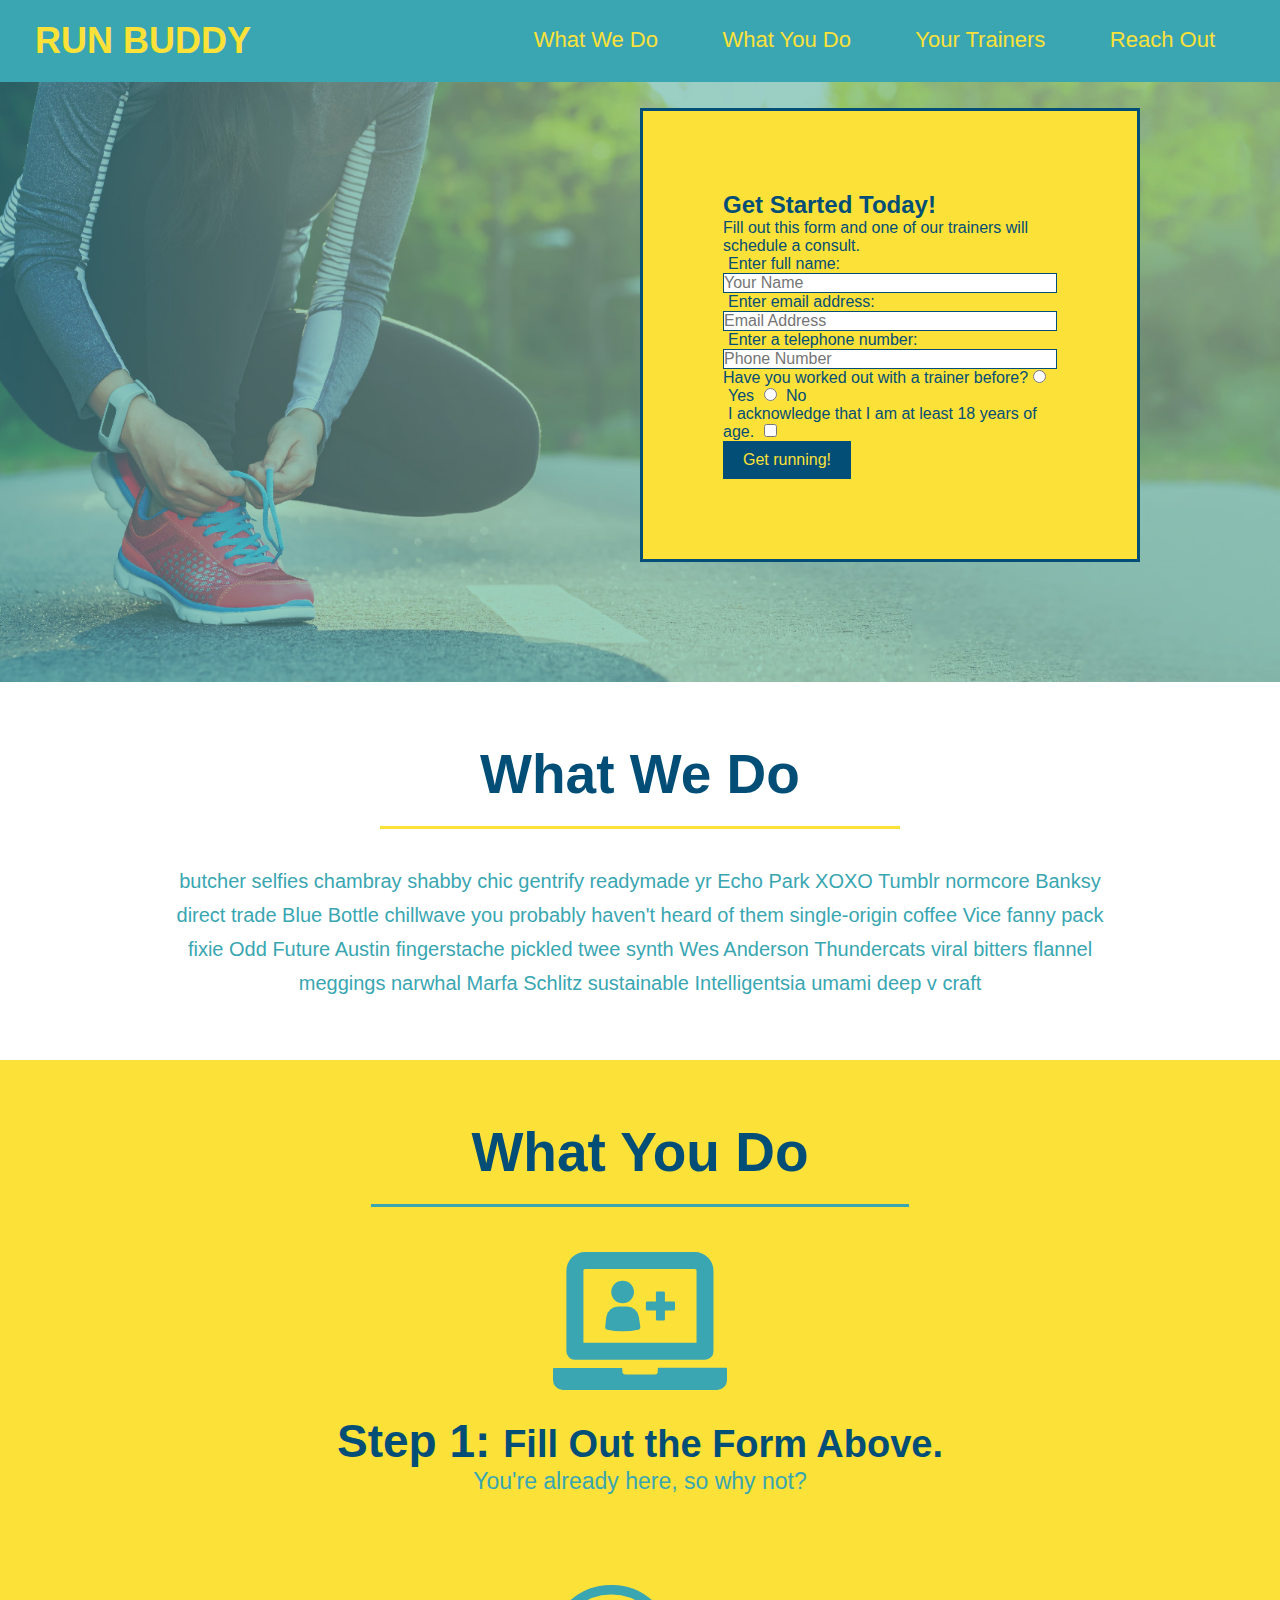
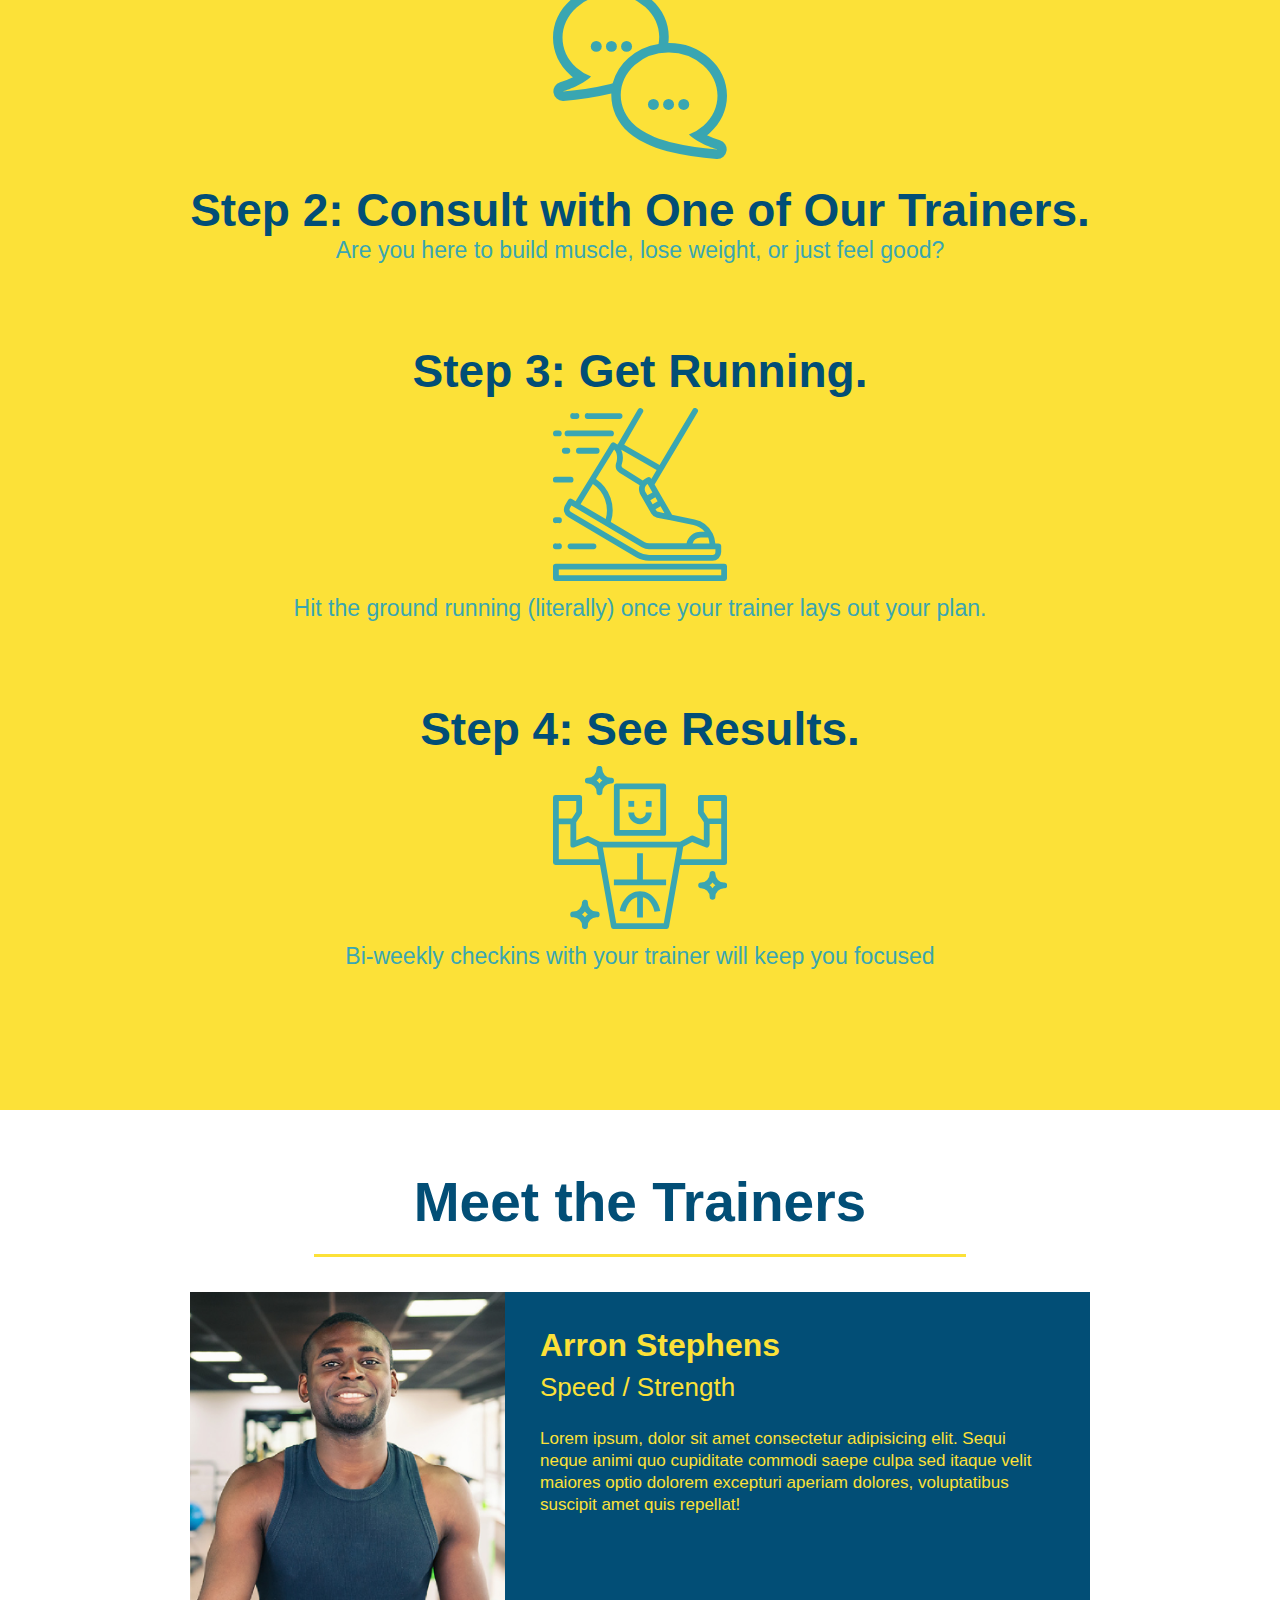
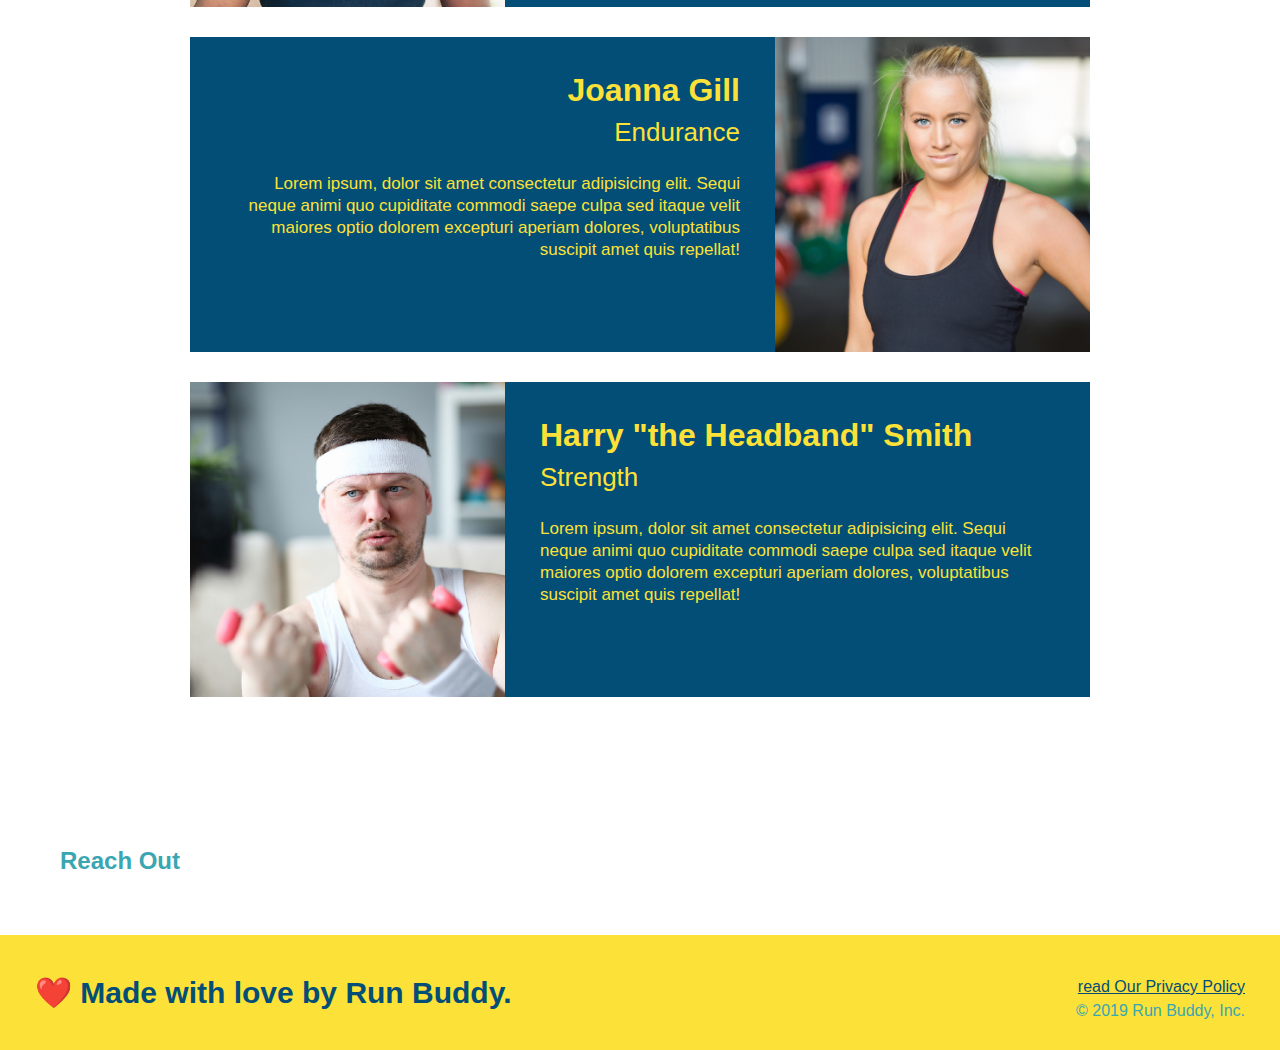
==== index.html @ 27884c8d "meet the trainers section" ====
<!DOCTYPE html>
<html lang="en">
    <head>
      <meta charset="UTF-8" />
      <link rel="stylesheet" href="./assets/css/style.css" />    
      <title>Run Buddy</title>
    </head>
    <body>
        <div>
            <!--navigation-->
            <header>
      <h1>RUN BUDDY</h1>
      <nav><!-- Unordered list element -->
        <ul>
          <!-- List item element-->
          <li>
            <!-- Anchor element -->
            <a href="#what-we-do">What We Do</a>
          </li>
          <li>
            <a href="#what-you-do">What You Do</a>
          </li>
          <li>
            <a href="#your-trainers">Your Trainers</a>
          </li>
          <li>
            <a href="#reach-out">Reach Out</a>
          </li>
        </ul>
    </nav>
      </header>

      <!--hero/jumbotron-->
      <section class="hero">
        <div class="hero-form">
        <section>
            <div>
              <h3>Get Started Today!</h3>
              <p>Fill out this form and one of our trainers will schedule a consult.</p>
              <form>
                <label for="name">Enter full name:</label>
                <input type="text" placeholder="Your Name" name="name" id="name" class="form-input">

                <label for="email">Enter email address:</label>
                <input type="text" placeholder="Email Address" name="email" id="email" class="form-input">

                <label for="phone">Enter a telephone number:</label>
                <input type="text" placeholder="Phone Number" name="phone" id="phone" class="form-input">
                <p>
                  Have you worked out with a trainer before?
                  <input type="radio" name="trainer-confirm" id="trainer-yes" />
                  <label for="trainer-yes">Yes</label>
                  <input type="radio" name="trainer-confirm" id="trainer-no" />
                  <label for="trainer-no">No</label>
                </p>
                <p>
                  <label for="checkbox" >
                    I acknowledge that I am at least 18 years of age.
                  </label>
                  <input type="checkbox" name="age-confirm" id="checkbox" />
                </p>
                <button type="submit">
                  Get running!
                </button>
              </form>
            </div>
          </section>
          <!-- end hero -->
      </section>

      <!--"what we do" section-->
      <section id="what-we-do" class="intro">
        <h2 class="section-title primary-border">What We Do</h2>
      <p>
        butcher selfies chambray shabby chic gentrify readymade yr Echo Park XOXO Tumblr normcore Banksy direct trade Blue Bottle chillwave you probably haven't heard of them single-origin coffee Vice fanny pack fixie Odd Future Austin fingerstache pickled twee synth Wes Anderson Thundercats viral bitters flannel meggings narwhal Marfa Schlitz sustainable Intelligentsia umami deep v craft
      </p>
      </section>

<!--"what you do" section-->
      <section id="what-you-do" class="steps">
        <h2 class="section-title secondary-border">What You Do</h2>

      <div>
        <img src="assets/css/images/step-1.svg" alt="" />
        <h3>Step 1: <span>Fill Out the Form Above.</span></h3>
        <p>You're already here, so why not?</p>
      </div>
    
      <div>
        <img src="assets/css/images/step-2.svg" alt="" />
        <h3>Step 2: Consult with One of Our Trainers.</h3>
        <p>Are you here to build muscle, lose weight, or just feel good?</p>
      </div>
    
      <div>
        <h3>Step 3: Get Running.</h3>
        <img src="assets/css/images/step-3.svg" alt="" />
        <p>Hit the ground running (literally) once your trainer lays out your plan.</p>
      </div>
    
      <div>
        <h3>Step 4: See Results.</h3>
        <img src="assets/css/images/step-4.svg" alt="" />
        <p>Bi-weekly checkins with your trainer will keep you focused</p>
      </div>
      </section>
      
<!--"meet the trainers"-->
      <section id="your-trainers" class="trainers">
        <h2 class="section-title primary-border">
          Meet the Trainers
        </h2>
        <!--first trainer bio-->
        <article class="trainer">
          <img src="assets/css/images/trainer-1.jpg" alt="Arron Stephens in his workout clothes, ready to pump iron" />
          <div class="trainer-bio text-left">
            <h3>Arron Stephens</h3>
            <h4>Speed / Strength</h4>
            <p>
              Lorem ipsum, dolor sit amet consectetur adipisicing elit. Sequi neque animi quo cupiditate commodi saepe culpa sed
              itaque velit maiores optio dolorem excepturi aperiam dolores, voluptatibus suscipit amet quis repellat!
            </p>
          </div>
        </article>
        
        <!--second trainer bio-->
        <article class="trainer">
          <div class="trainer-bio text-right">
            <h3>Joanna Gill</h3>
            <h4>Endurance</h4>
            <p>
              Lorem ipsum, dolor sit amet consectetur adipisicing elit. Sequi neque animi quo cupiditate commodi saepe culpa sed
              itaque velit maiores optio dolorem excepturi aperiam dolores, voluptatibus suscipit amet quis repellat!
            </p>
          </div>
          <img src="assets/css/images/trainer-2.jpg" alt="Joanna Gill cooling off after a workout" />
        </article>
        
        <!-- third trainer bio -->
        <article class="trainer">
          <img src="assets/css/images/trainer-3.jpg" alt="Harry Smith wearing a headband and lifting comically small pink weights" />
          <div class="trainer-bio text-left">
            <h3>Harry "the Headband" Smith</h3>
            <h4>Strength</h4>
            <p>
              Lorem ipsum, dolor sit amet consectetur adipisicing elit. Sequi neque animi quo cupiditate commodi saepe culpa sed
              itaque velit maiores optio dolorem excepturi aperiam dolores, voluptatibus suscipit amet quis repellat!
            </p>
          </div>
        </article>
      </section>

      <!--"reach out" section-->
      <section>
      <h2>Reach Out</h2>
      </section>

      <!--footer-->
      <footer>
<h2>❤️ Made with love by Run Buddy.</h2>
<div>
<a href="#">read Our Privacy Policy</a><br />
&copy; 2019 Run Buddy, Inc.
</div>
      </footer>
        </div>
    </body>
</html>
---- assets/css/style.css ----
* {
  margin: 0;
  padding: 0;
  box-sizing: border-box;
}

body {
  color: #39a6b2;
  font-family: Helvetica, Arial, sans-serif;
}

header {
  padding: 20px 35px;
  background-color: #39a6b2;
}

header h1 {
  font-weight: bold;
  font-size: 36px;
  color: #fce138;
  margin: 0;
  display: inline;
}

header a {
  color: #fce138;
  text-decoration: none;
}

header nav {
  float: right;
  margin: 7px 0;
}

header nav ul li {
  display: inline;
}

header nav ul li a {
  margin: 0 30px;
  font-weight: lighter;
  font-size: 22px;
}

footer {
  background: #fce138;
  width: 100%;
  padding: 40px 35px;
}

footer h2 {
  display: inline;
  color: #024e76;
  font-size: 30px;
  margin: 0;
}

footer div {
  float: right;
  line-height: 1.5;
  text-align: right;
}

footer a {
  color: #024e76;
}

section {
  padding: 60px;
}


/* Hero Style Start */
.hero {
  background-image: url("images/hero-bg.jpg");
  height: 600px;
  background-size: cover;
  background-position: center;
  position: relative;
}
/* Hero Style End */

.hero-form {
  background-color: #fce138;
  padding: 20px;
  width: 500px;
  color: #024e76;
  border-style: solid;
  border-width: 3px;
  border-color: #024e76;
  border: solid 3px #024e76;
}

.hero-form {
  border: 3px solid #024e76;
  background-color: #fce138;
  padding: 20px;
  width: 500px;
  color: #024e76;
  position: absolute;
  bottom: 120px;
  right: 140px;
}

.hero-form p {
  margin: 5px 0 15px 0;
}

.hero-form h3 {
  font-size: 24px;
  margin: 0;
}

.hero-form p {
  margin: 0px 0 0px 0;
}

.form-input {
  border: 1px solid #024e76;
  display: block;
  padding: 0px 0px;
  font-size: 16px;
  color: #024e76;
  width: 100%;
  margin-bottom: 0px;
}

.hero-form label {
  margin: 0 5px;
}

.hero-form button {
  color: #fce138;
  background-color: #024e76;
  border: none;
  padding: 10px 20px;
  font-size: 16px;
}
/* HERO STYLES END */

.intro {
  text-align: center;
}

.intro h2 {
  font-size: 55px;
  color: #024e76;
  margin-bottom: 35px;
  padding: 0 100px 20px 100px;
  border-bottom: 3px solid;
  border-color: #fce138;
  display: inline-block;
}

.intro p {
  line-height: 1.7;
  color: #39a6b2;
  width: 80%;
  font-size: 20px;
  margin: 0 auto;
}

.steps { 
  text-align: center;
  background: #fce138;
}

.steps h2 {
  font-size: 55px;
  color: #024e76;
  margin-bottom: 35px;
  padding: 0 100px 20px 100px;
  border-bottom: 3px solid;
  border-color: #39a6b2;
}

.section-title {
  font-size: 55px;
  color: #024e76;
  margin-bottom: 35px;
  padding: 0 100px 20px 100px;
  display: inline-block;
  border-bottom: 3px solid;
}

.primary-border {
  border-color: #fce138;
}

.secondary-border {
  border-color: #39a6b2;
}

.steps div {
  margin-bottom: 80px;
}

.steps img {
  width: 15%;
  margin: 10px 0;
} 

.steps h3 {
  color: #024e76;
  font-size: 46px;
  margin-top: 10px;
}

.steps p {
  color: #39a6b2;
  font-size: 23px;
}

.steps span {
  font-size: 38px;
}

.trainers {
  text-align: center;
}

.trainer {
  width: 900px;
  margin: 0 auto 30px auto;
  background: #024e76;
  color: #fce138;
  overflow: auto;
}

.trainer img {
  width: 35%;
  float: left;
}

.trainer-bio {
  padding: 35px;
  float: left;
  width: 65%;
}

.text-left {
  text-align: left;
}

.text-right {
  text-align: right;
}

.trainer-bio h3 {
  font-size: 32px;
  margin-bottom: 8px;
}

.trainer-bio h4 {
  font-weight: lighter;
  font-size: 26px;
  margin-bottom: 25px;
}

.trainer-bio p {
  font-size: 17px;
  line-height: 1.3;
}
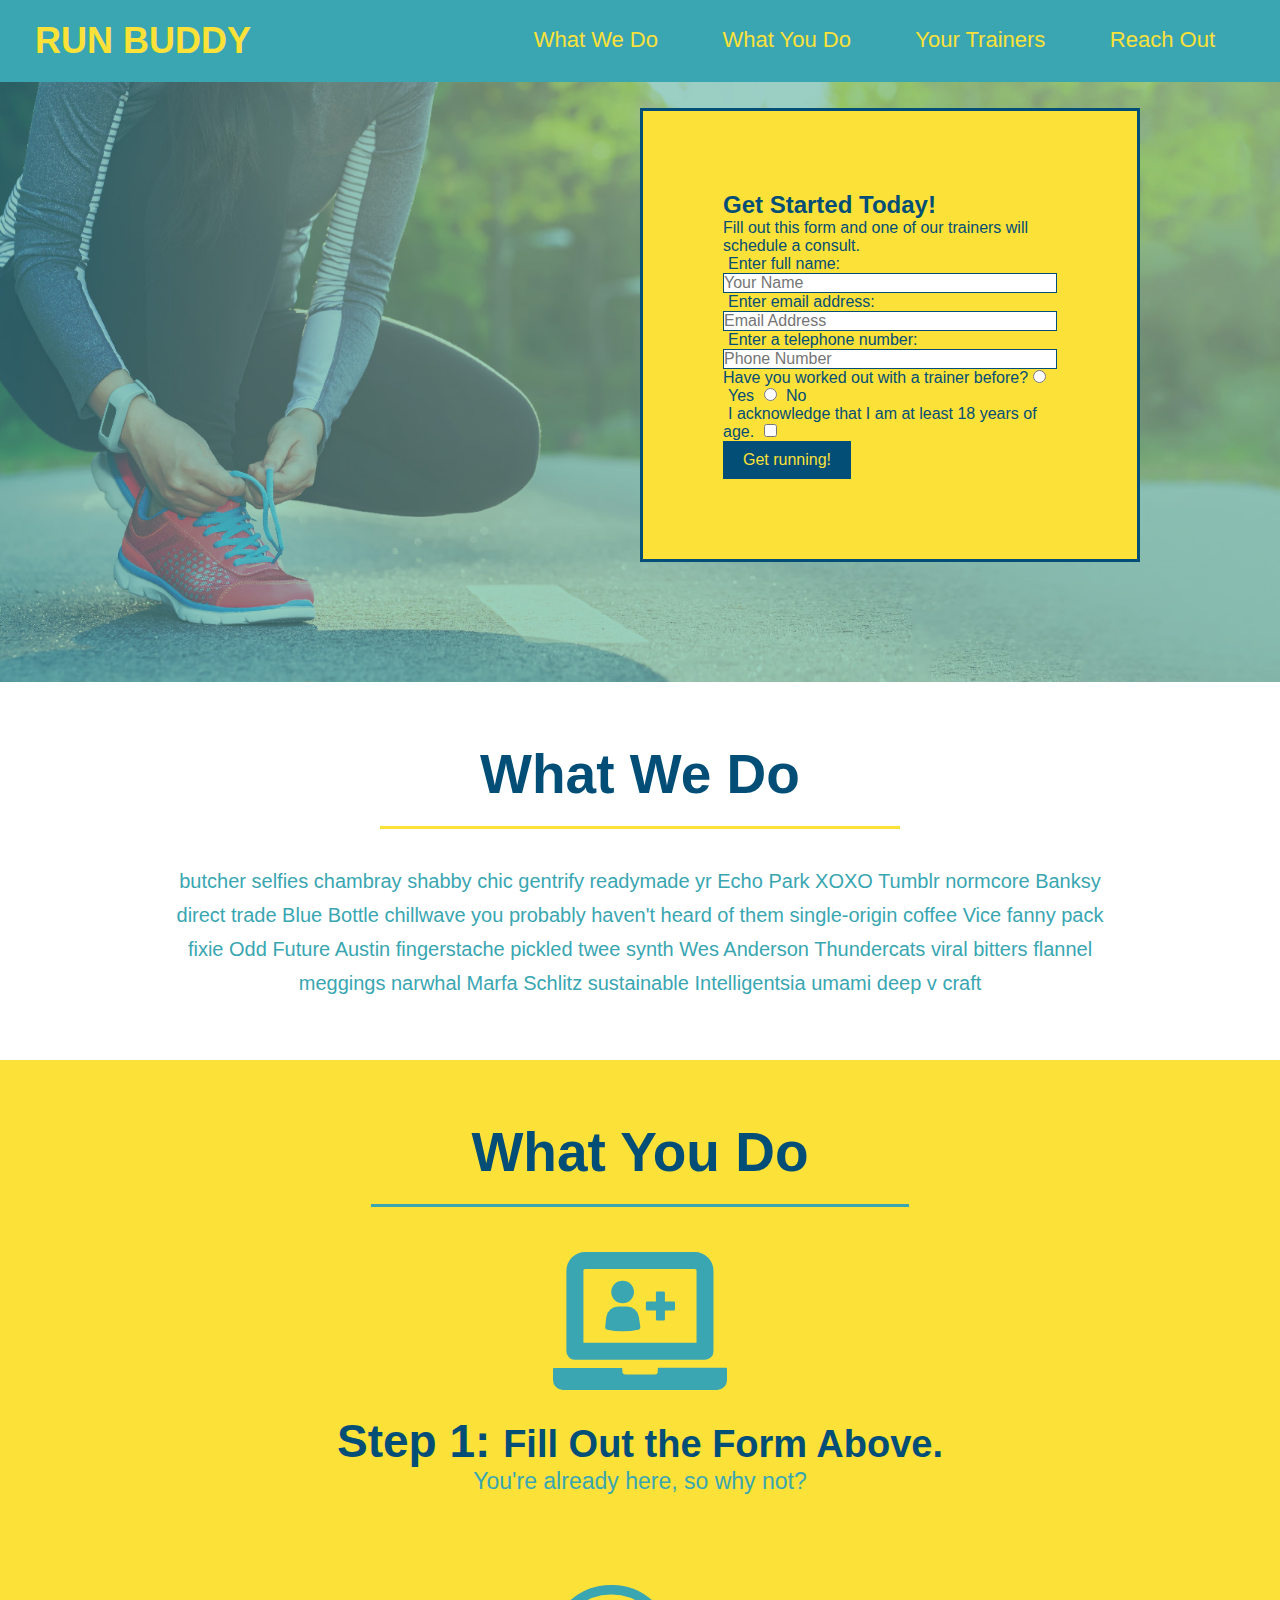
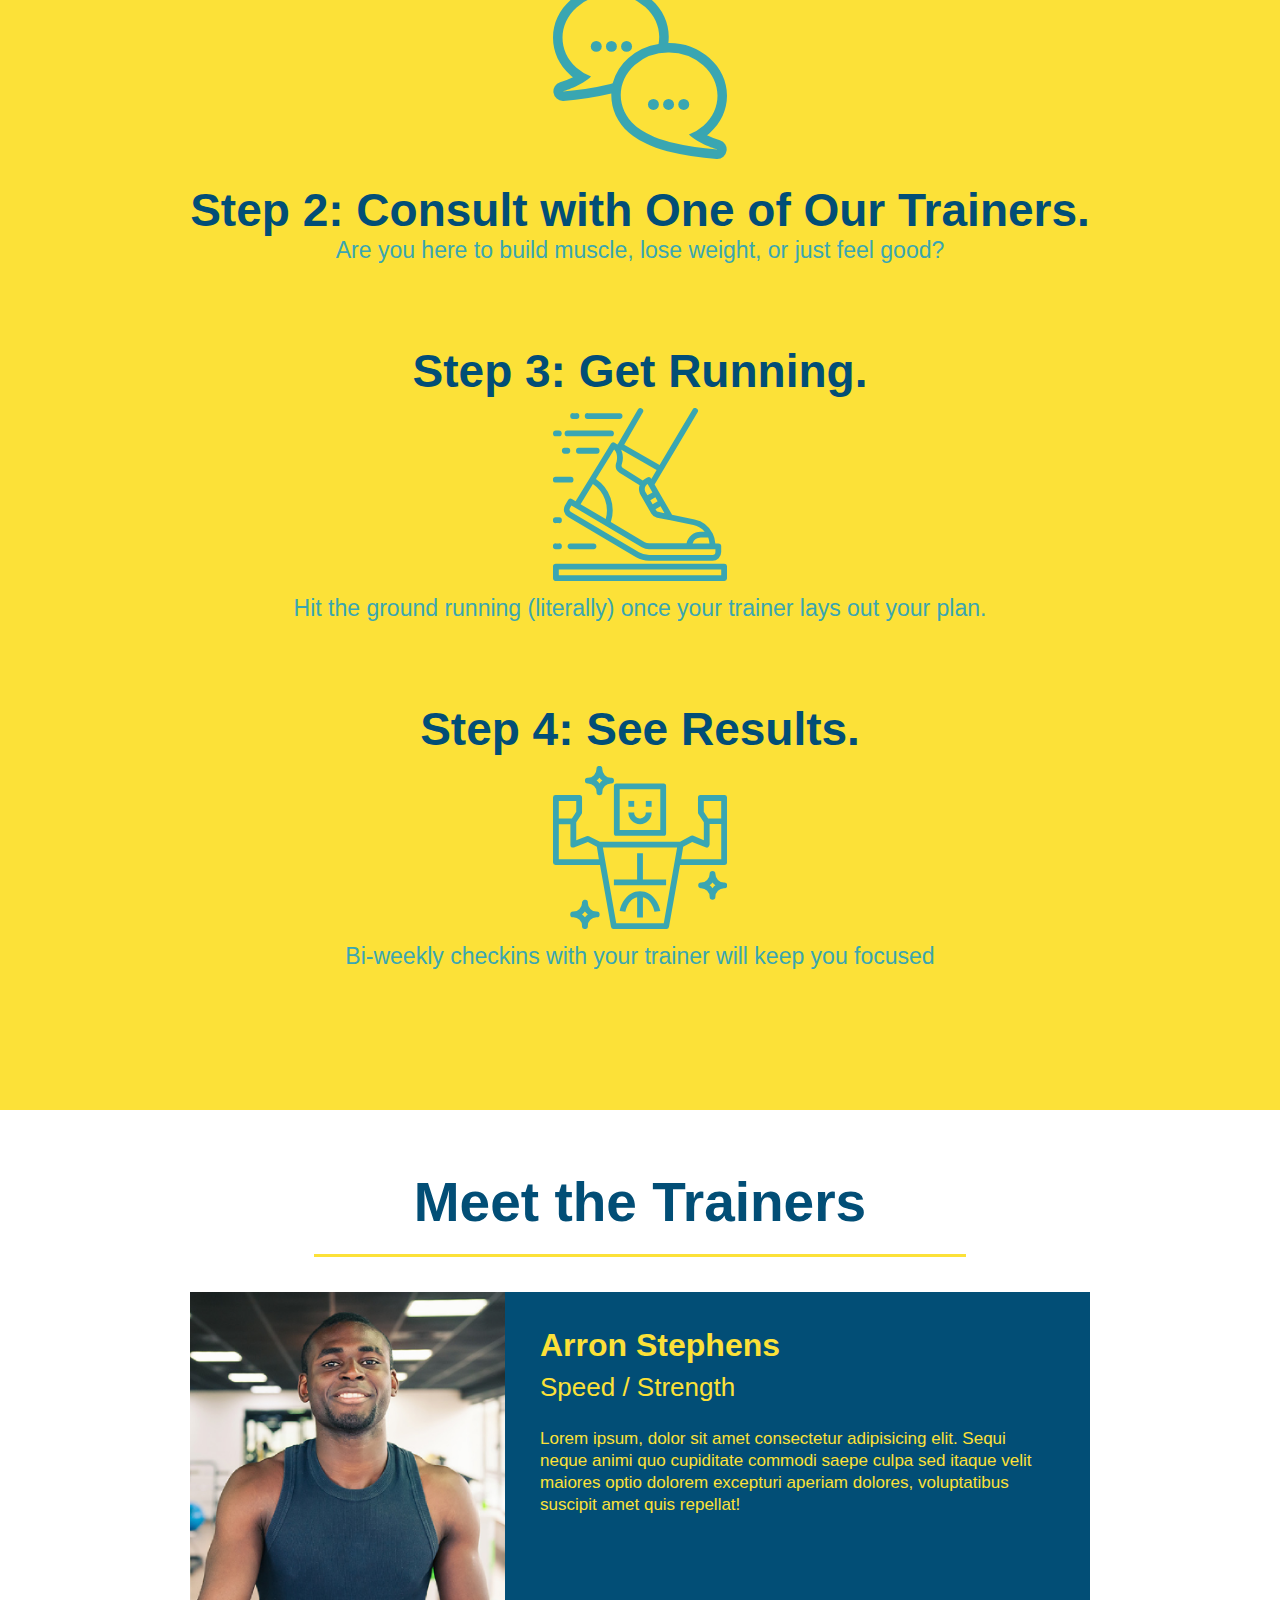
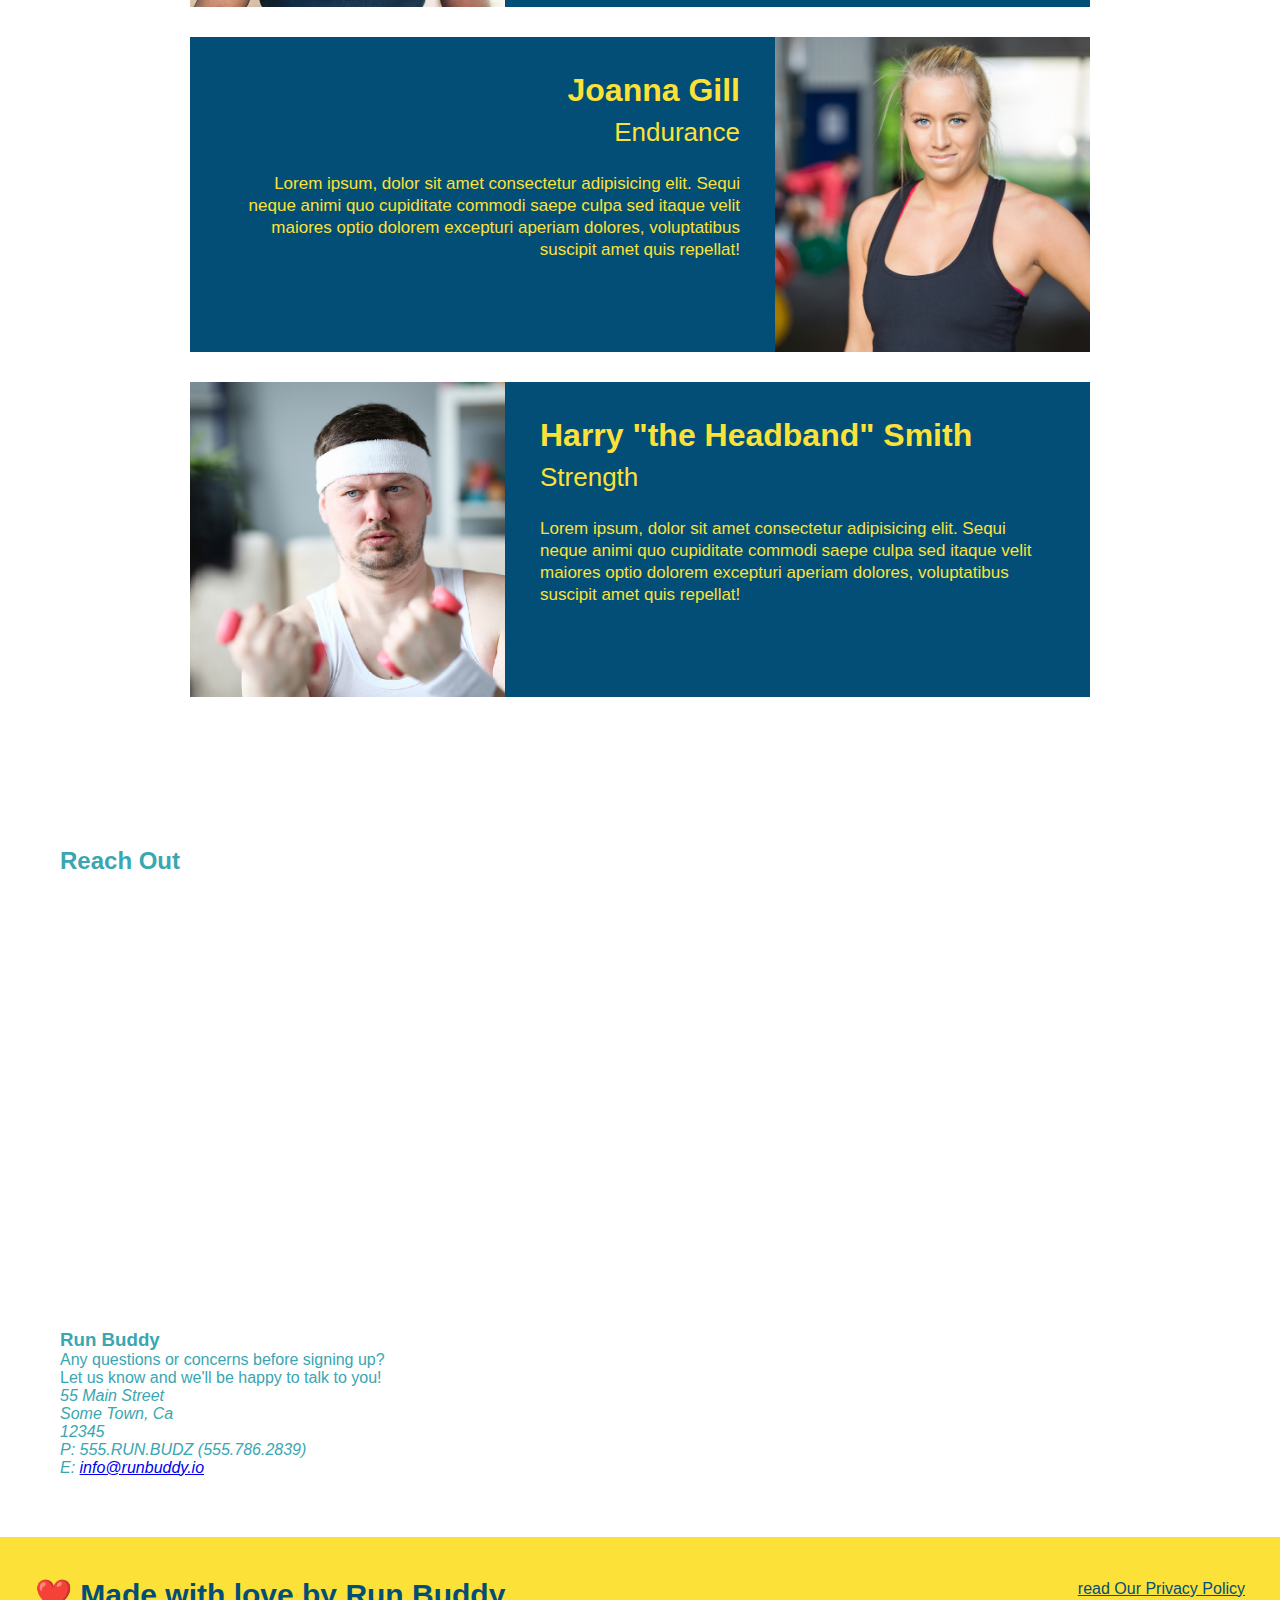
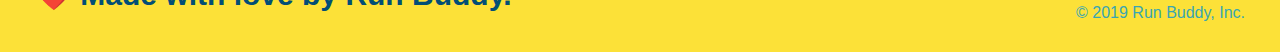
==== commit 4ff4347b: "added iframe" ====
--- a/index.html
+++ b/index.html
@@ -122,7 +122,7 @@
             </p>
           </div>
         </article>
-        
+
         <!--second trainer bio-->
         <article class="trainer">
           <div class="trainer-bio text-right">
@@ -153,7 +153,32 @@
       <!--"reach out" section-->
       <section>
       <h2>Reach Out</h2>
+      <div class="contact-info">
+        <iframe src="https://www.google.com/maps/embed?pb=!1m18!1m12!1m3!1d3034.3334644958854!2d-111.9946242843291!3d40.49000857935672!2m3!1f0!2f0!3f0!3m2!1i1024!2i768!4f13.1!3m3!1m2!1s0x8752847b38bd7d5f%3A0xb1469d0fda659d82!2s14374%20S%20Abbey%20Bend%20Ln%2C%20Herriman%2C%20UT%2084096!5e0!3m2!1sen!2sus!4v1623957793377!5m2!1sen!2sus"
+         width="600"
+          height="450"
+           style="border:0;"
+            allowfullscreen=""
+             loading="lazy">   
+        </iframe>
+
+          <div>
+          <h3>Run Buddy</h3>
+          <p>
+            Any questions or concerns before signing up?
+            <br />
+            Let us know and we'll be happy to talk to you!
+          </p>
+          <address>
+            55 Main Street <br/>
+            Some Town, Ca <br/>
+            12345<br />
+            P: 555.RUN.BUDZ (555.786.2839)<br/>
+            E: <a href="mailto:info@runbuddy.io">info@runbuddy.io</a>
+          </address>
+        </div>
       </section>
+
 
       <!--footer-->
       <footer>
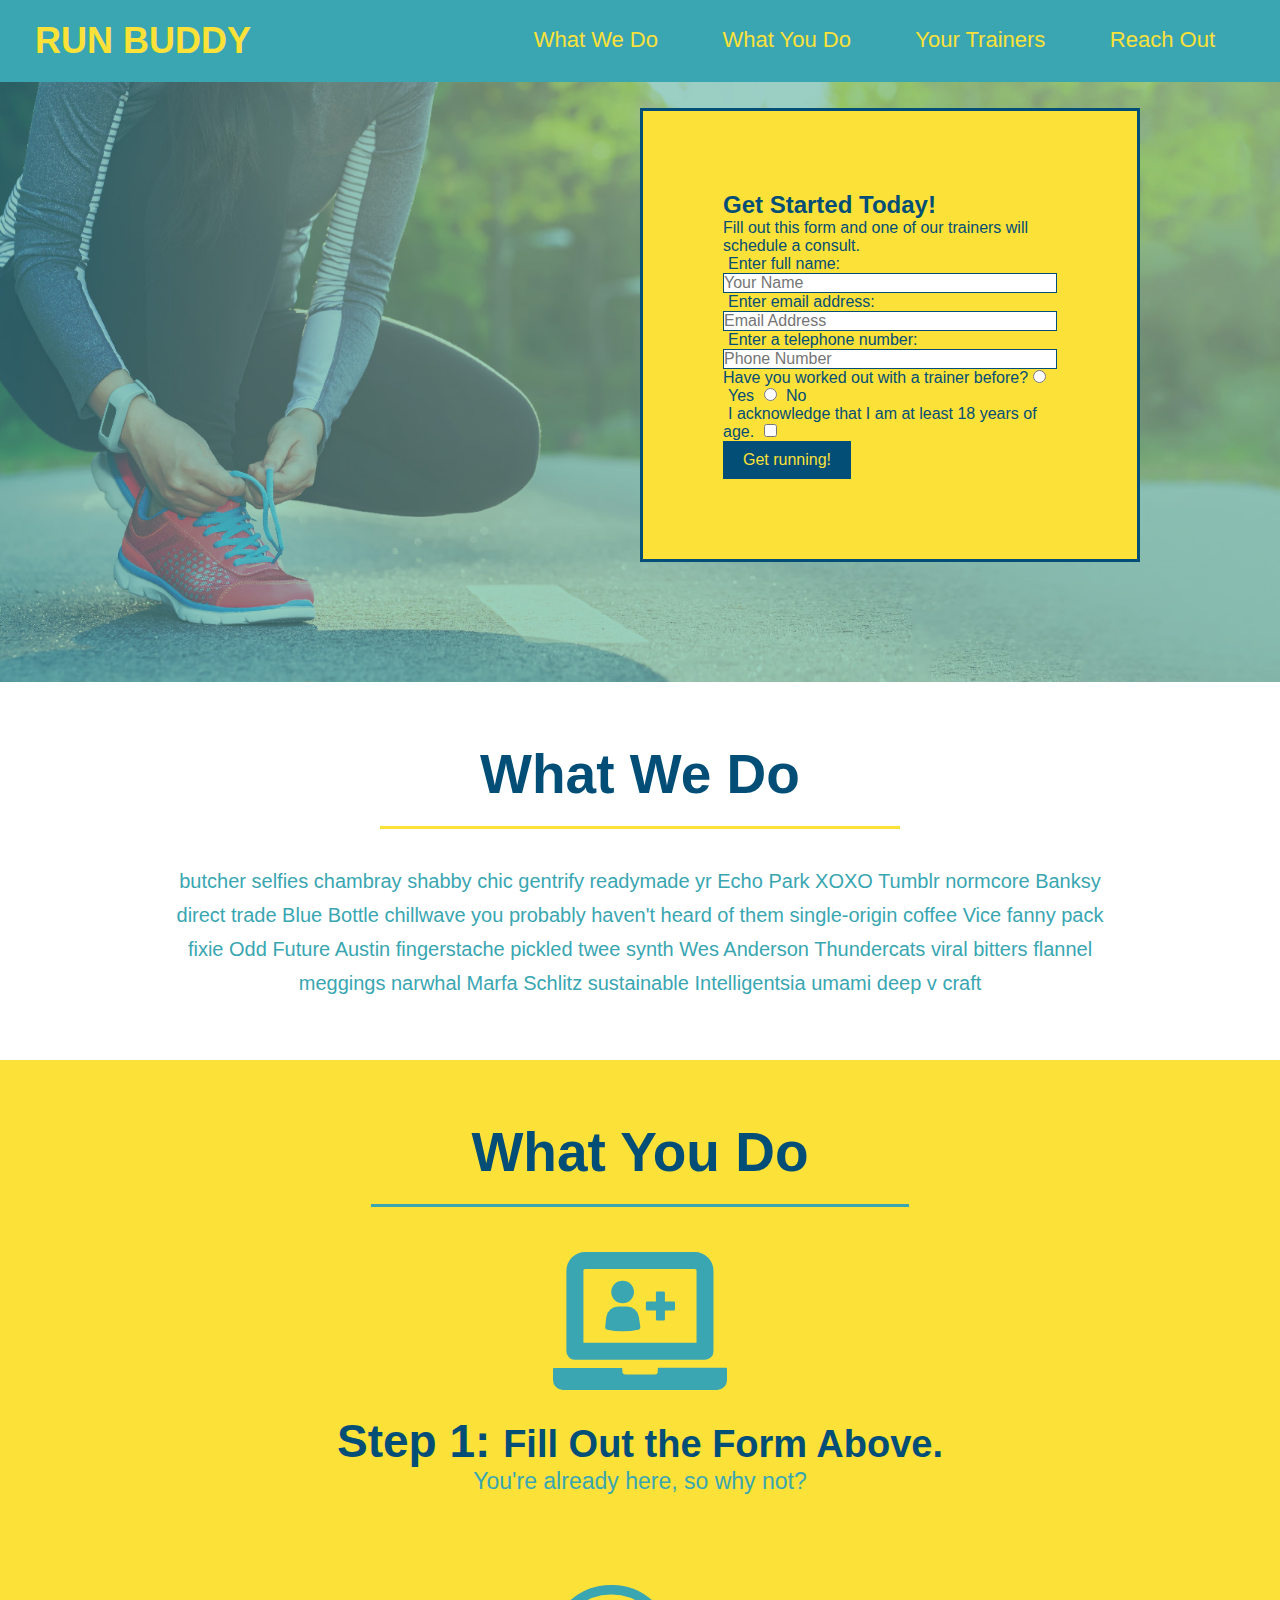
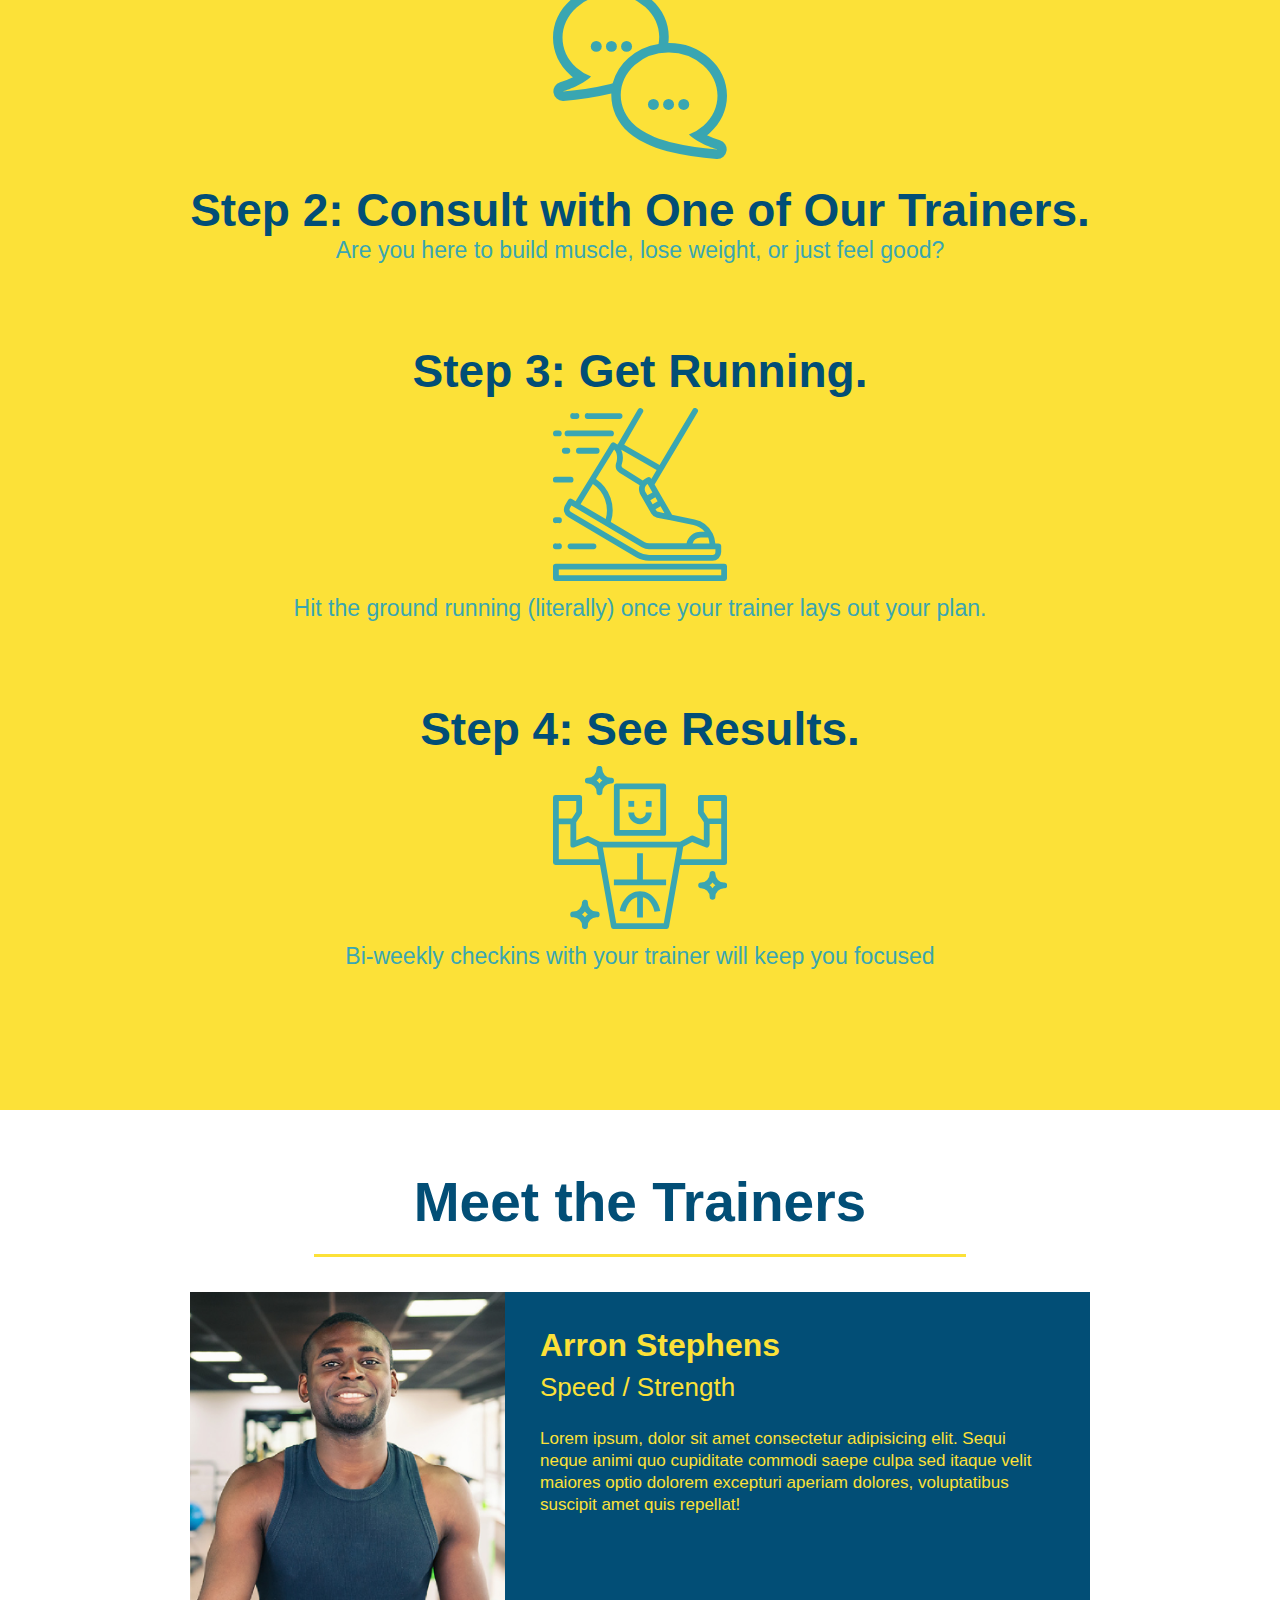
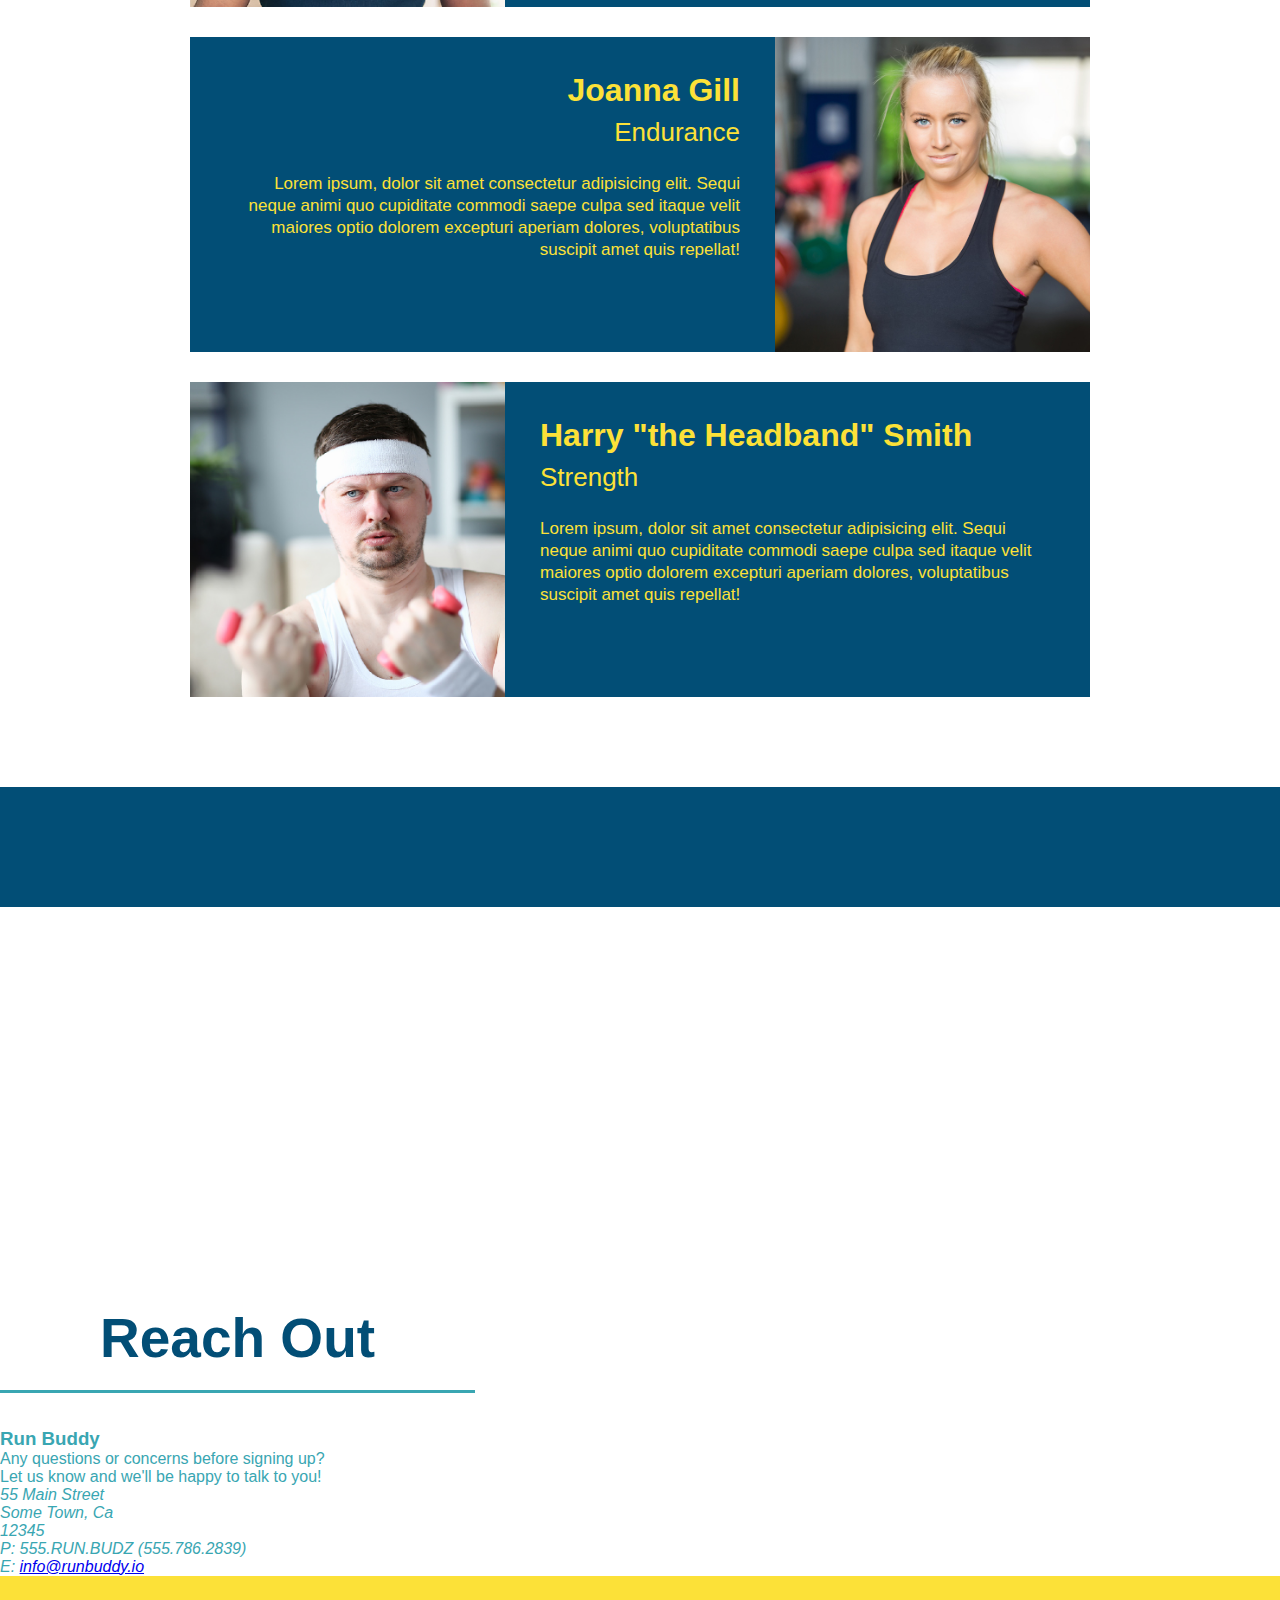
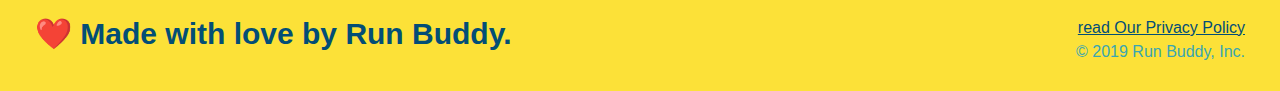
==== commit 567ec1f9: "contact info issue" ====
--- a/index.html
+++ b/index.html
@@ -151,15 +151,15 @@
       </section>
 
       <!--"reach out" section-->
-      <section>
-      <h2>Reach Out</h2>
-      <div class="contact-info">
+      <section id="reach-out" class="contact"></section>
+        <h2 class="section-title secondary-border">Reach Out</h2>
+      
         <iframe src="https://www.google.com/maps/embed?pb=!1m18!1m12!1m3!1d3034.3334644958854!2d-111.9946242843291!3d40.49000857935672!2m3!1f0!2f0!3f0!3m2!1i1024!2i768!4f13.1!3m3!1m2!1s0x8752847b38bd7d5f%3A0xb1469d0fda659d82!2s14374%20S%20Abbey%20Bend%20Ln%2C%20Herriman%2C%20UT%2084096!5e0!3m2!1sen!2sus!4v1623957793377!5m2!1sen!2sus"
          width="600"
           height="450"
            style="border:0;"
             allowfullscreen=""
-             loading="lazy">   
+             loading="lazy"> 
         </iframe>
 
           <div>
--- a/assets/css/style.css
+++ b/assets/css/style.css
@@ -78,7 +78,6 @@
   background-position: center;
   position: relative;
 }
-/* Hero Style End */
 
 .hero-form {
   background-color: #fce138;
@@ -260,4 +259,42 @@
 .trainer-bio p {
   font-size: 17px;
   line-height: 1.3;
-}+}
+
+
+
+/* REACH OUT STYLES START */
+.contact {
+  text-align: center;
+  background: #024e76;
+}
+
+.contact h2 {
+  color: #fce138;
+}
+
+.contact-info iframe {
+  width: 400px;
+  height: 400px;  
+}
+
+.contact-info h3 {
+  color: #fce138;
+  font-size: 32px;
+}
+
+.contact-info p, .contact-info address {
+  margin: 20px 0;
+  line-height: 1.5;
+  font-size: 20px;
+  font-style: normal;
+  text-align: center;
+}
+
+.contact-info a {
+  color: #fce138;
+}
+
+/* REACH OUT STYLES END */
+
+
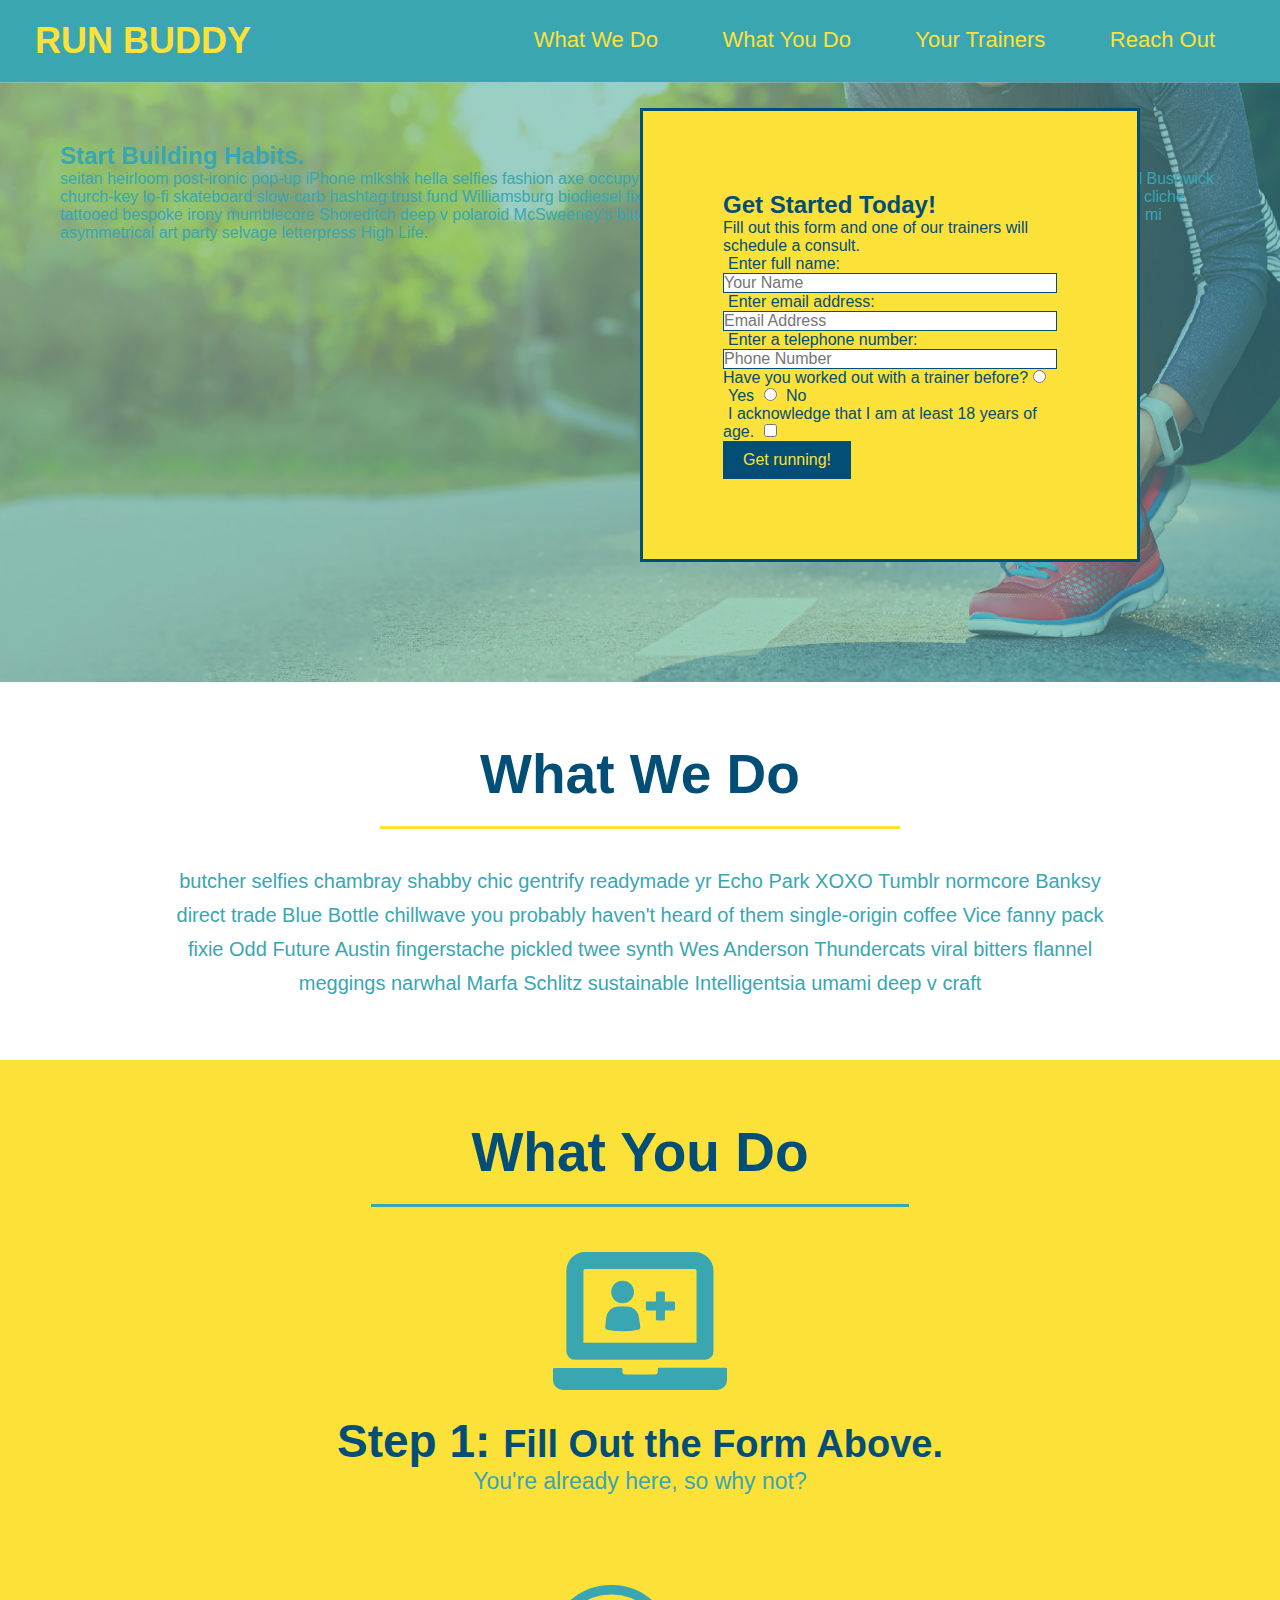
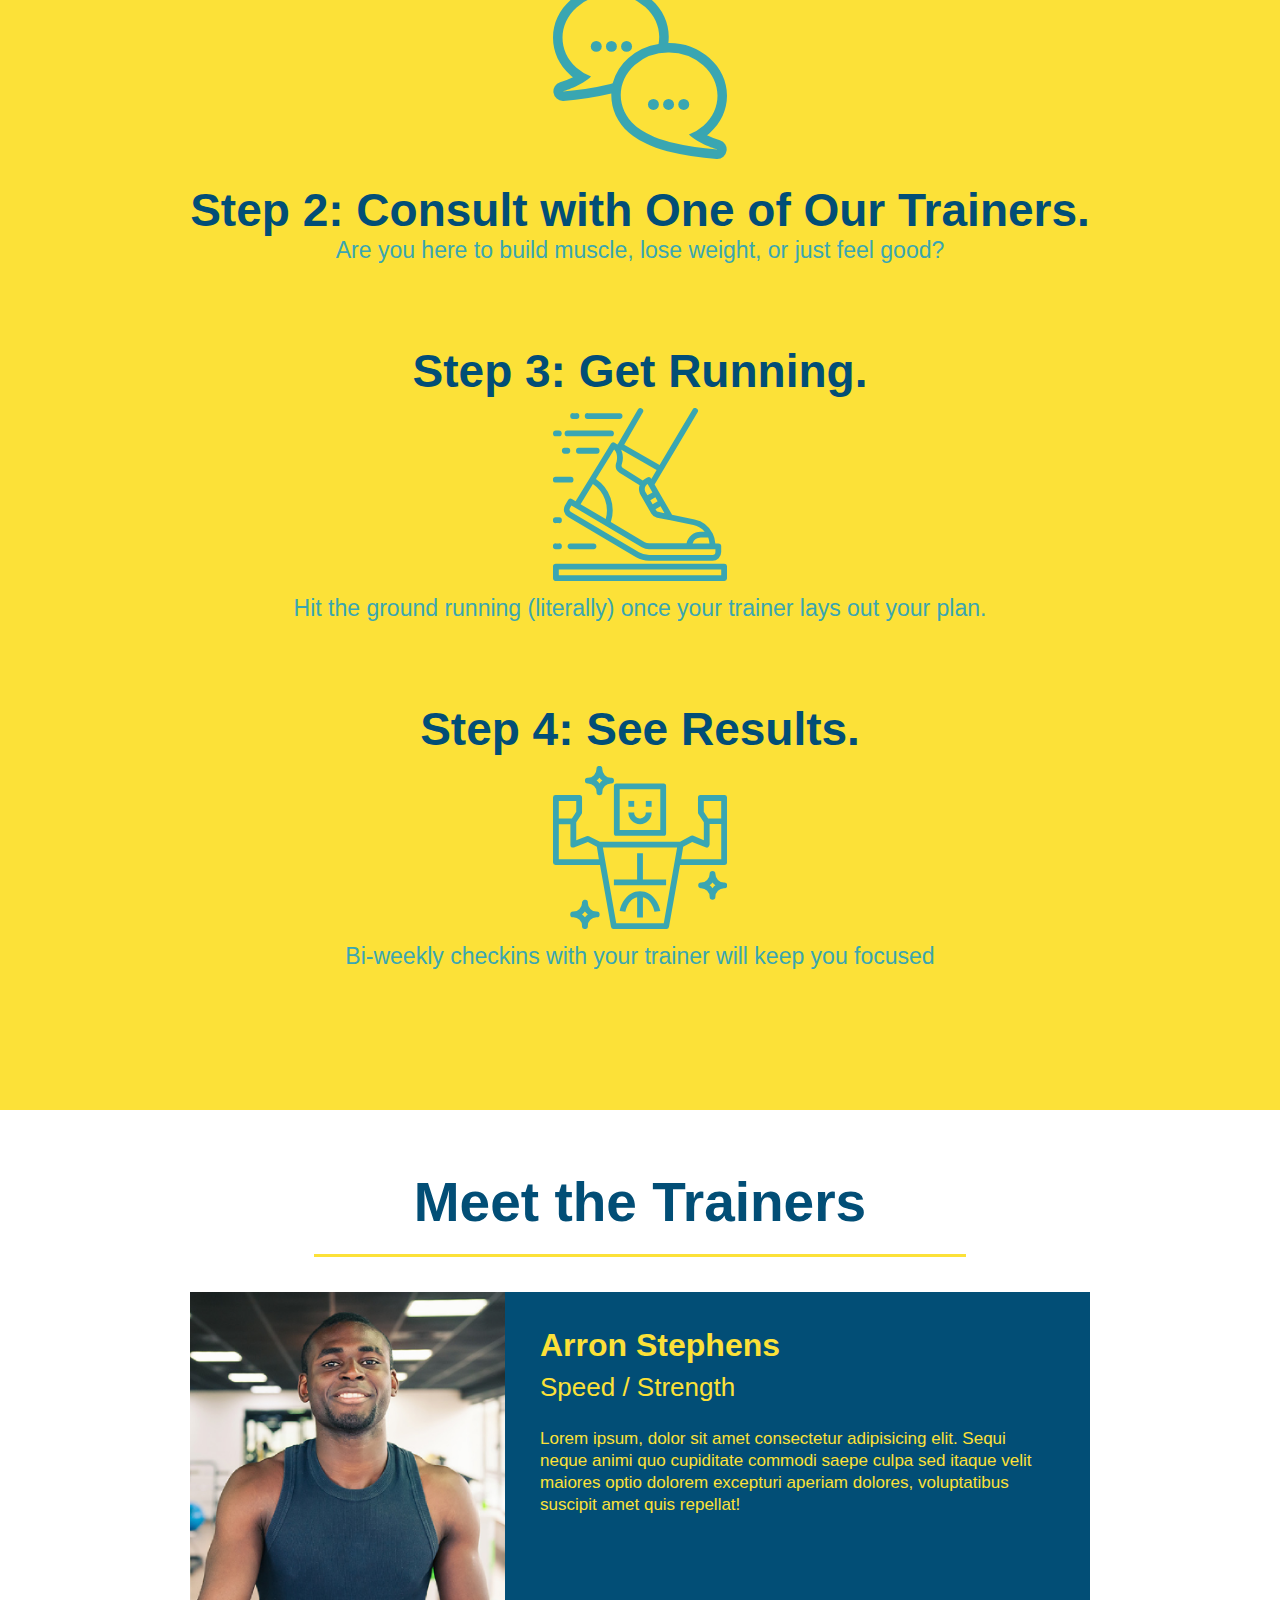
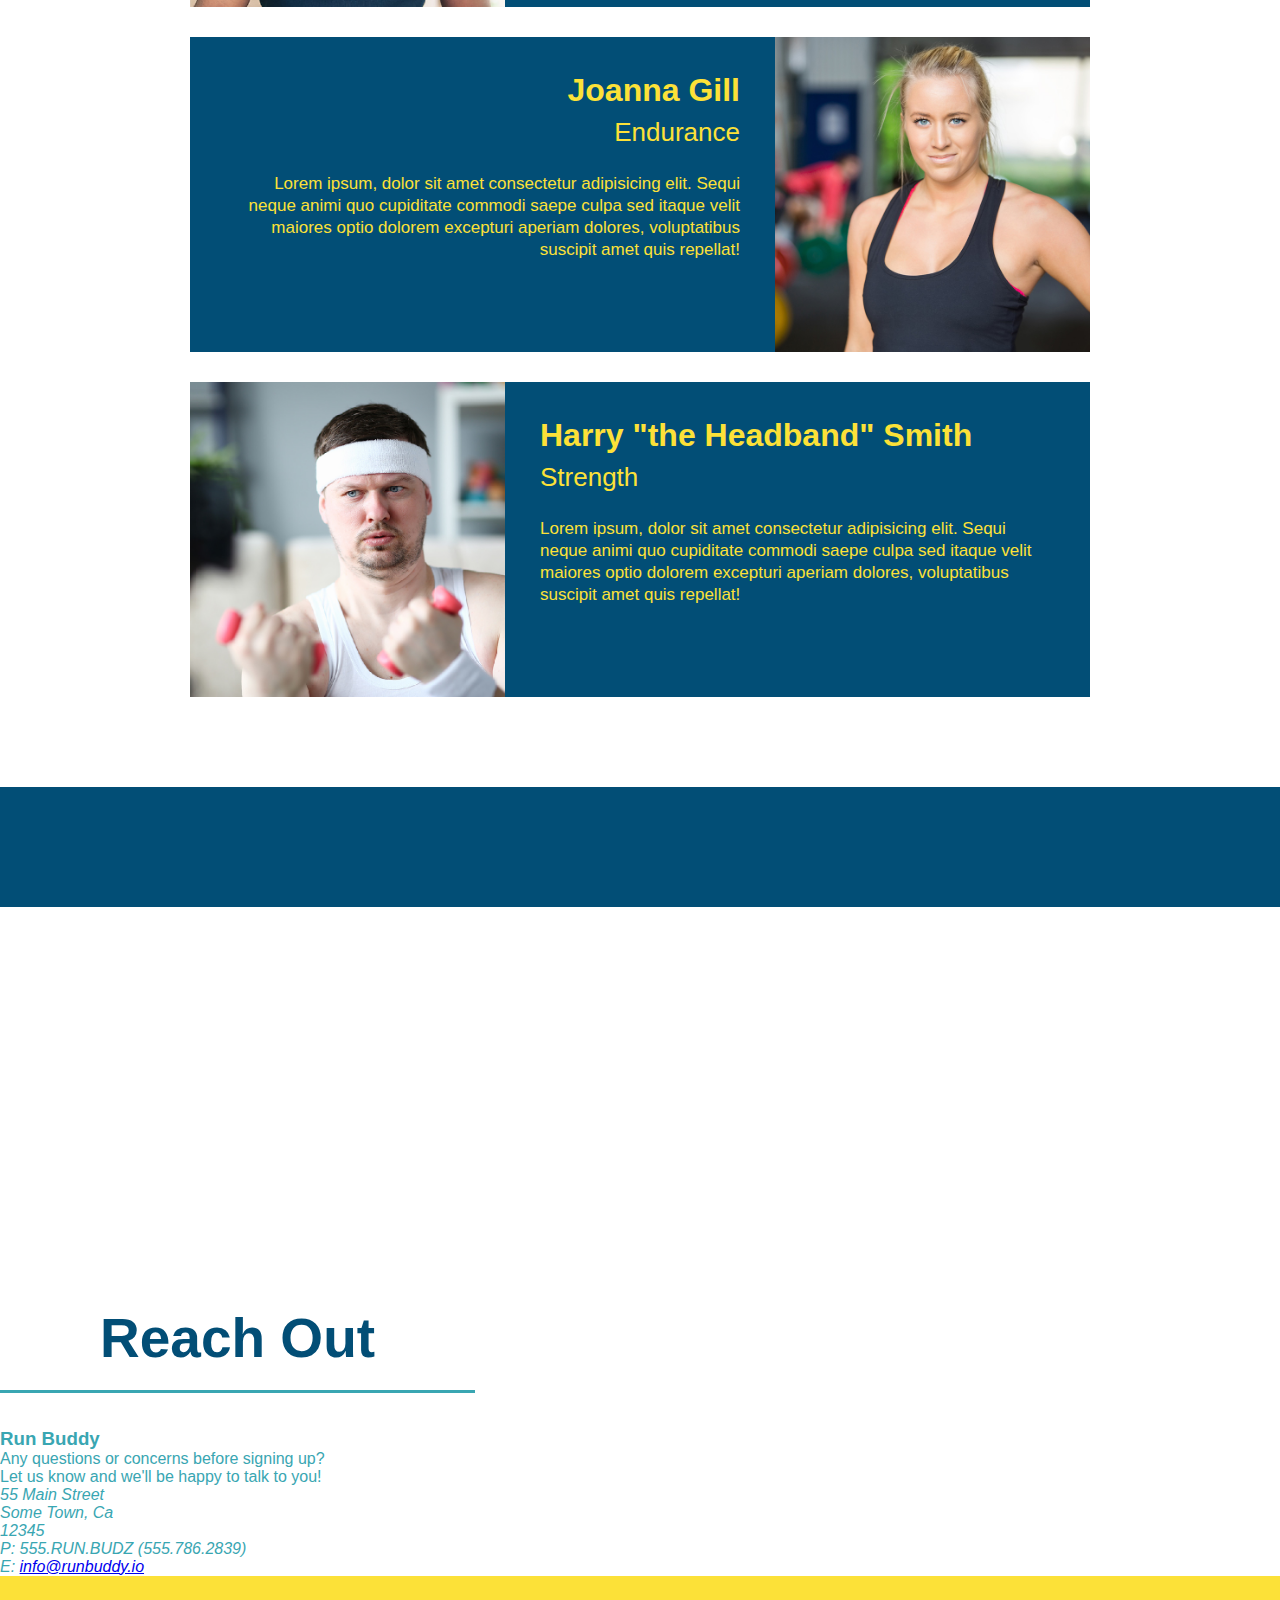
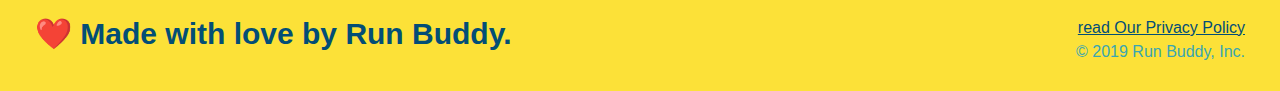
==== commit fbe87df4: "add content to hero, replace image" ====
--- a/index.html
+++ b/index.html
@@ -32,6 +32,12 @@
 
       <!--hero/jumbotron-->
       <section class="hero">
+        <div class="hero-cta">
+          <h2>Start Building Habits.</h2>
+          <p>
+            seitan heirloom post-ironic pop-up iPhone mlkshk hella selfies fashion axe occupy readymade put a bird on it messenger bag Wes Anderson Schlitz plaid Bushwick church-key lo-fi skateboard slow-carb hashtag trust fund Williamsburg biodiesel fixie farm-to-table 8-bit banjo XOXO Banksy chillwave bicycle rights retro cliche tattooed bespoke irony mumblecore Shoreditch deep v polaroid McSweeney's bitters cray gentrify tofu Marfa you probably haven't heard of them yr banh mi asymmetrical art party selvage letterpress High Life.
+          </p>
+        </div>
         <div class="hero-form">
         <section>
             <div>
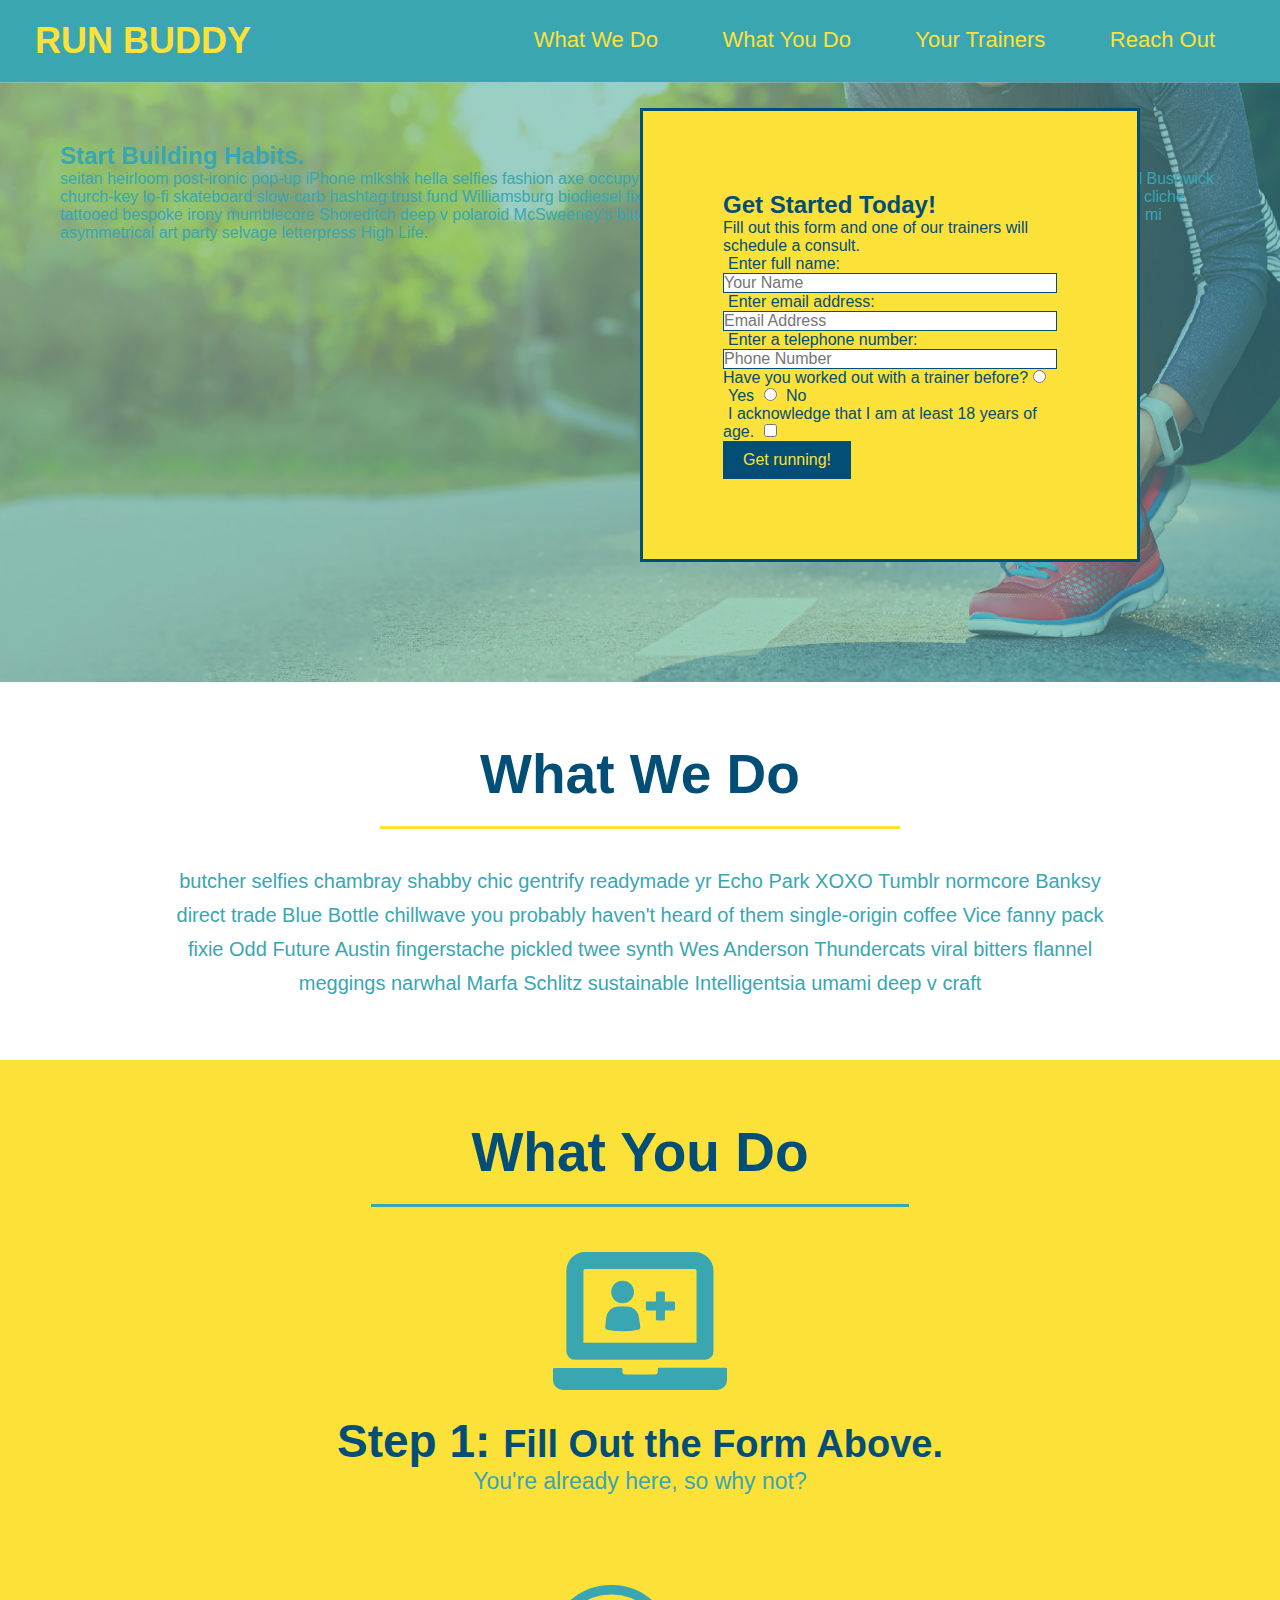
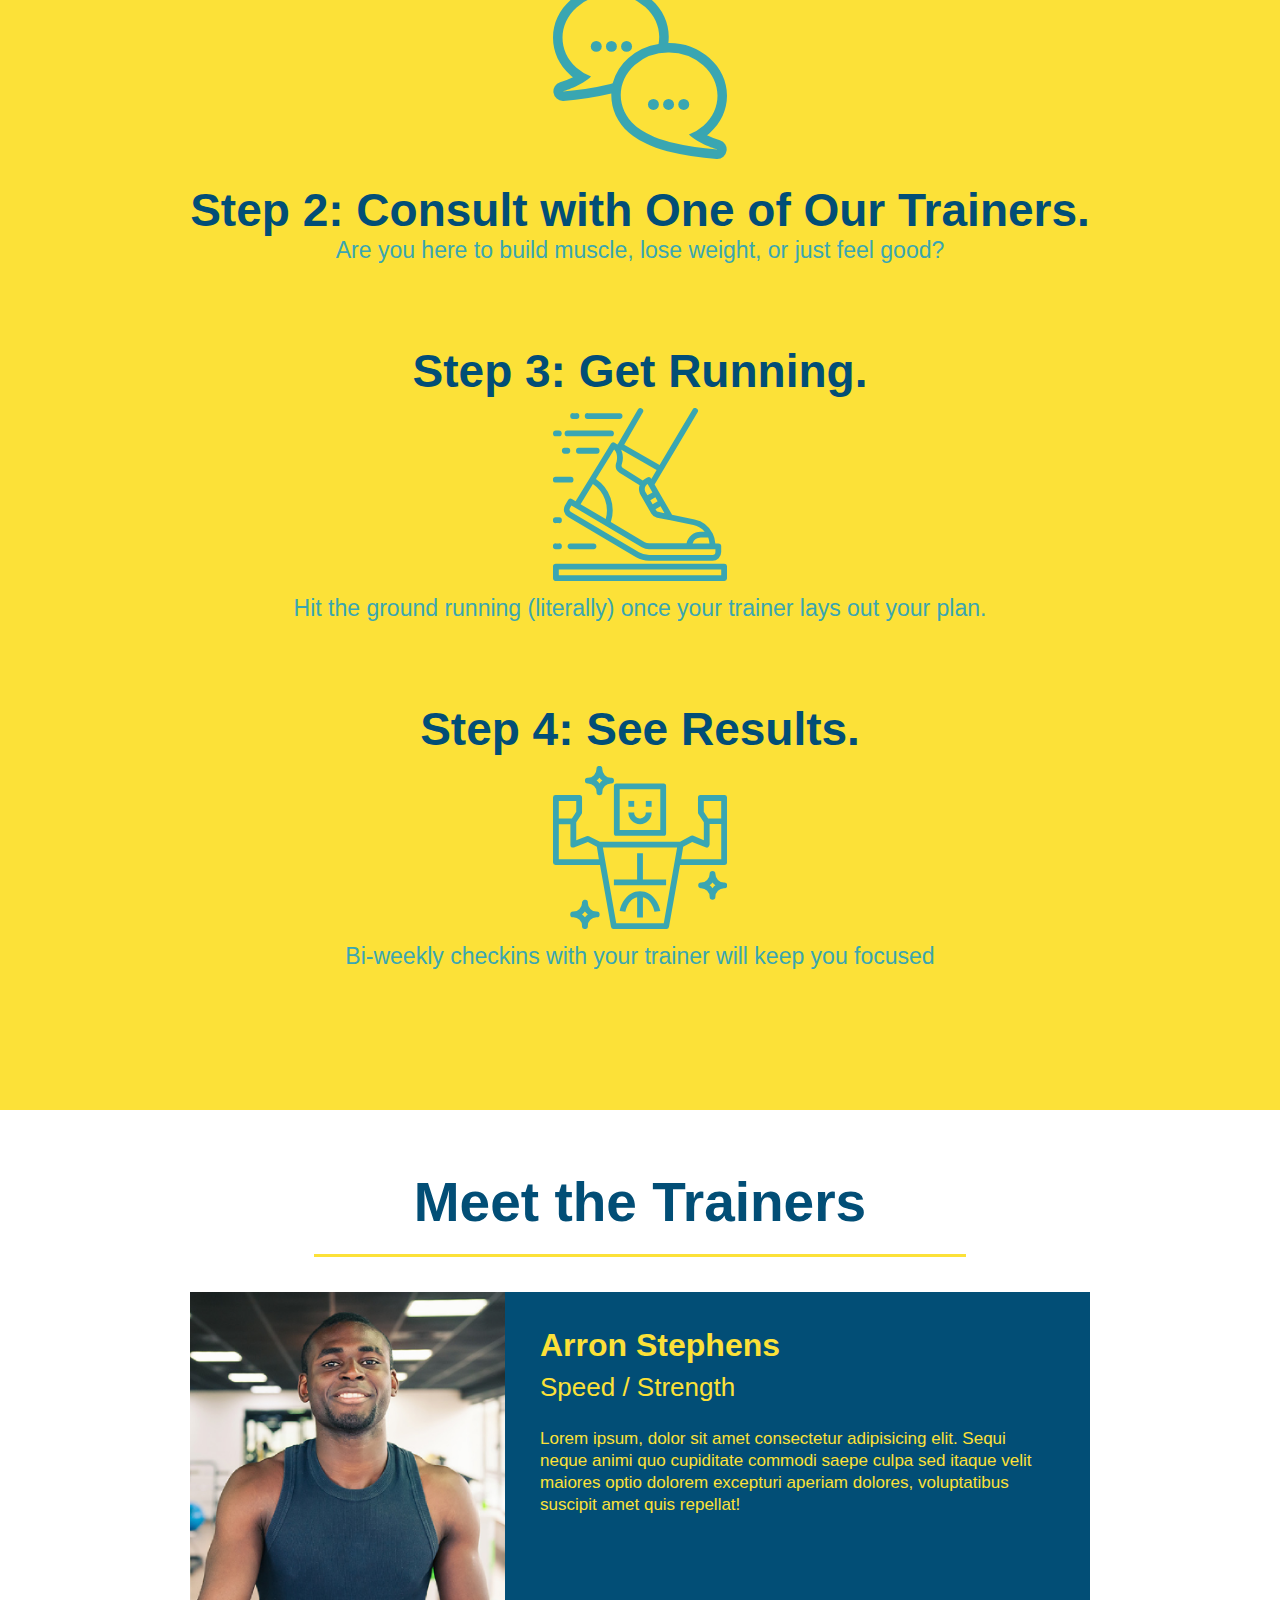
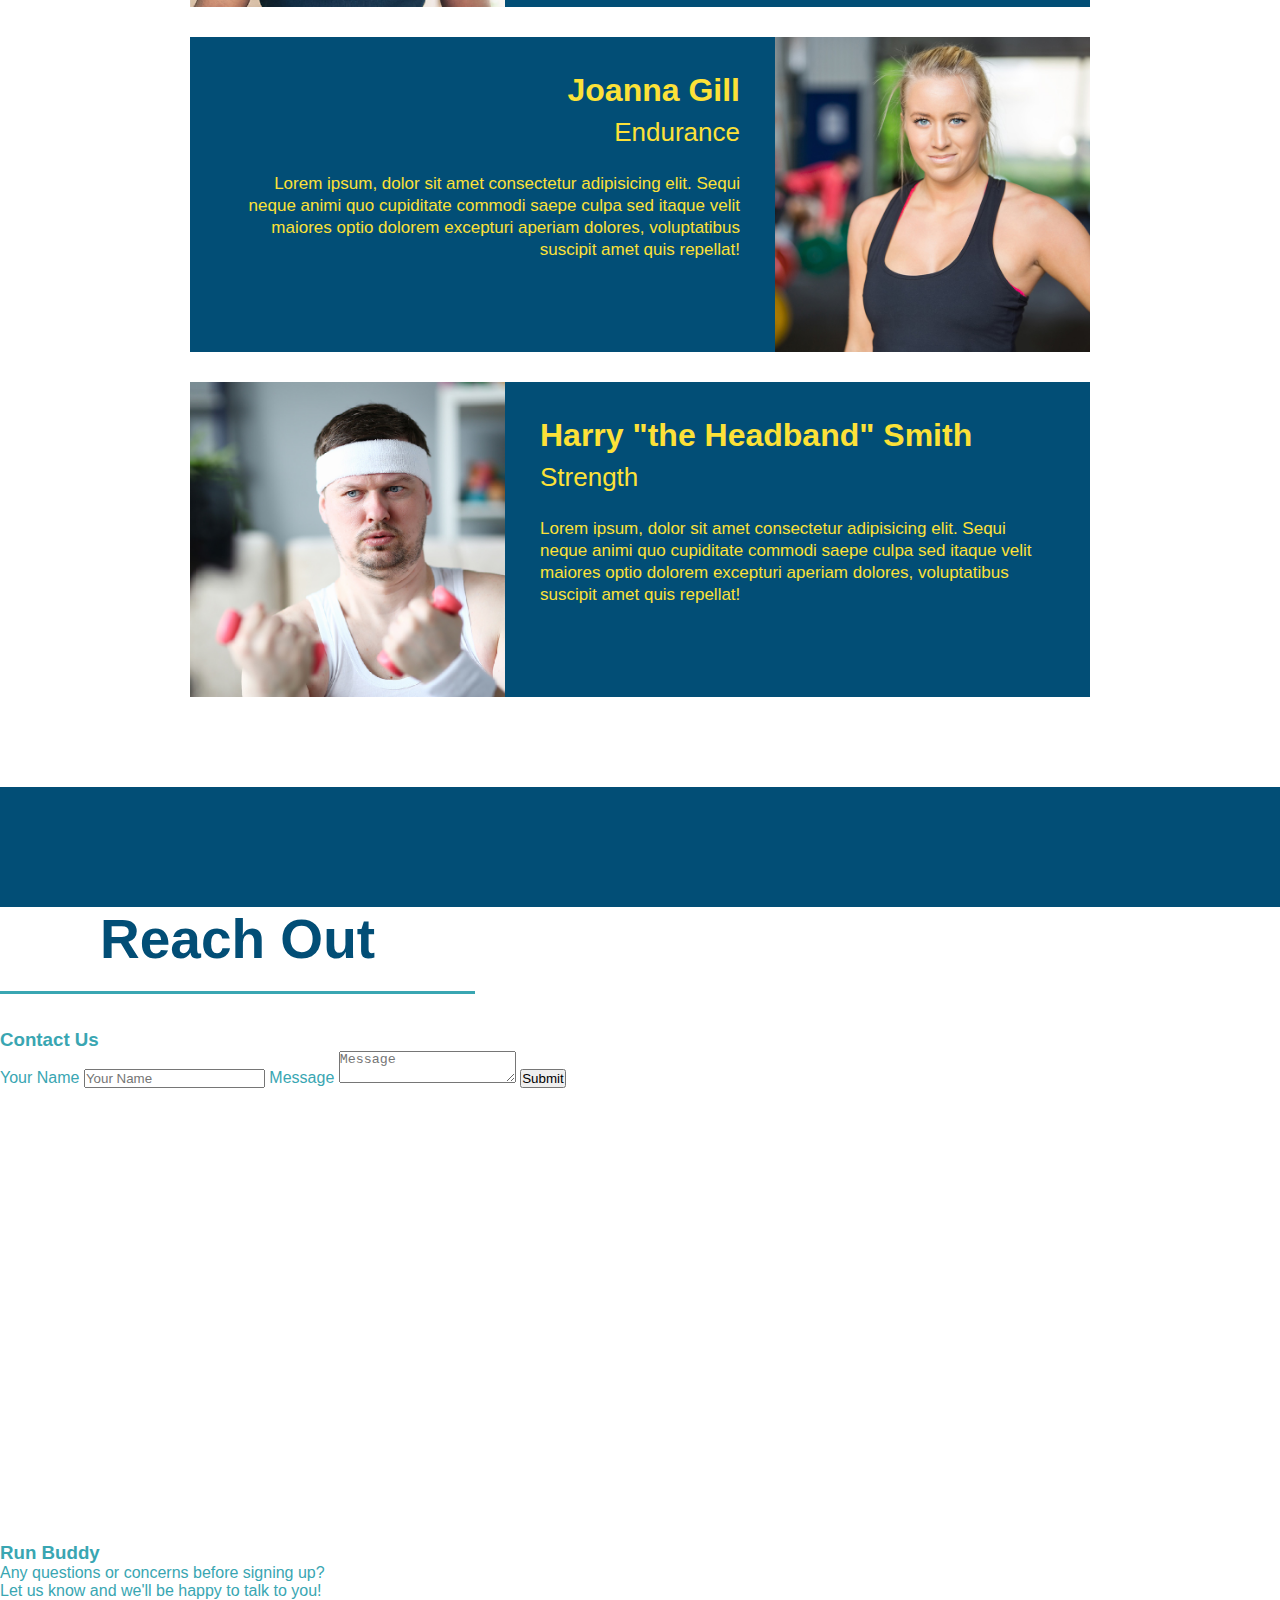
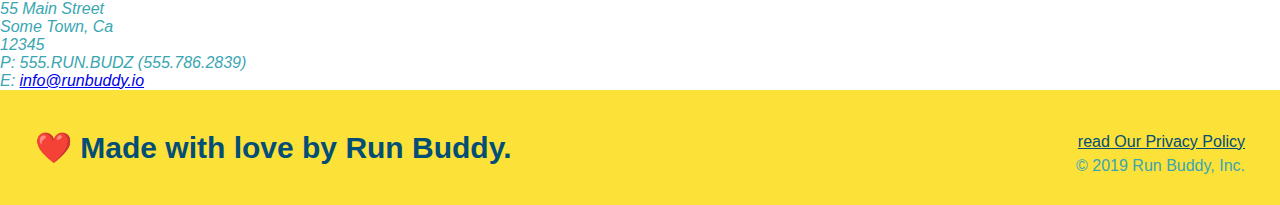
==== commit 2a6dc814: "add contact form" ====
--- a/index.html
+++ b/index.html
@@ -33,11 +33,11 @@
       <!--hero/jumbotron-->
       <section class="hero">
         <div class="hero-cta">
-          <h2>Start Building Habits.</h2>
-          <p>
-            seitan heirloom post-ironic pop-up iPhone mlkshk hella selfies fashion axe occupy readymade put a bird on it messenger bag Wes Anderson Schlitz plaid Bushwick church-key lo-fi skateboard slow-carb hashtag trust fund Williamsburg biodiesel fixie farm-to-table 8-bit banjo XOXO Banksy chillwave bicycle rights retro cliche tattooed bespoke irony mumblecore Shoreditch deep v polaroid McSweeney's bitters cray gentrify tofu Marfa you probably haven't heard of them yr banh mi asymmetrical art party selvage letterpress High Life.
-          </p>
-        </div>
+  <h2>Start Building Habits.</h2>
+  <p>
+    seitan heirloom post-ironic pop-up iPhone mlkshk hella selfies fashion axe occupy readymade put a bird on it messenger bag Wes Anderson Schlitz plaid Bushwick church-key lo-fi skateboard slow-carb hashtag trust fund Williamsburg biodiesel fixie farm-to-table 8-bit banjo XOXO Banksy chillwave bicycle rights retro cliche tattooed bespoke irony mumblecore Shoreditch deep v polaroid McSweeney's bitters cray gentrify tofu Marfa you probably haven't heard of them yr banh mi asymmetrical art party selvage letterpress High Life.
+  </p>
+</div>
         <div class="hero-form">
         <section>
             <div>
@@ -159,6 +159,19 @@
       <!--"reach out" section-->
       <section id="reach-out" class="contact"></section>
         <h2 class="section-title secondary-border">Reach Out</h2>
+          
+        <div class="contact-form">
+          <h3>Contact Us</h3>
+          <form>
+             <label for="contact-name">Your Name</label>
+             <input type="text" id="contact-name" placeholder="Your Name" />
+        
+             <label for="contact-message">Message</label>
+             <textarea id="contact-message" placeholder="Message"></textarea>
+        
+             <button type="submit">Submit</button>
+            </form>
+        </div>
       
         <iframe src="https://www.google.com/maps/embed?pb=!1m18!1m12!1m3!1d3034.3334644958854!2d-111.9946242843291!3d40.49000857935672!2m3!1f0!2f0!3f0!3m2!1i1024!2i768!4f13.1!3m3!1m2!1s0x8752847b38bd7d5f%3A0xb1469d0fda659d82!2s14374%20S%20Abbey%20Bend%20Ln%2C%20Herriman%2C%20UT%2084096!5e0!3m2!1sen!2sus!4v1623957793377!5m2!1sen!2sus"
          width="600"
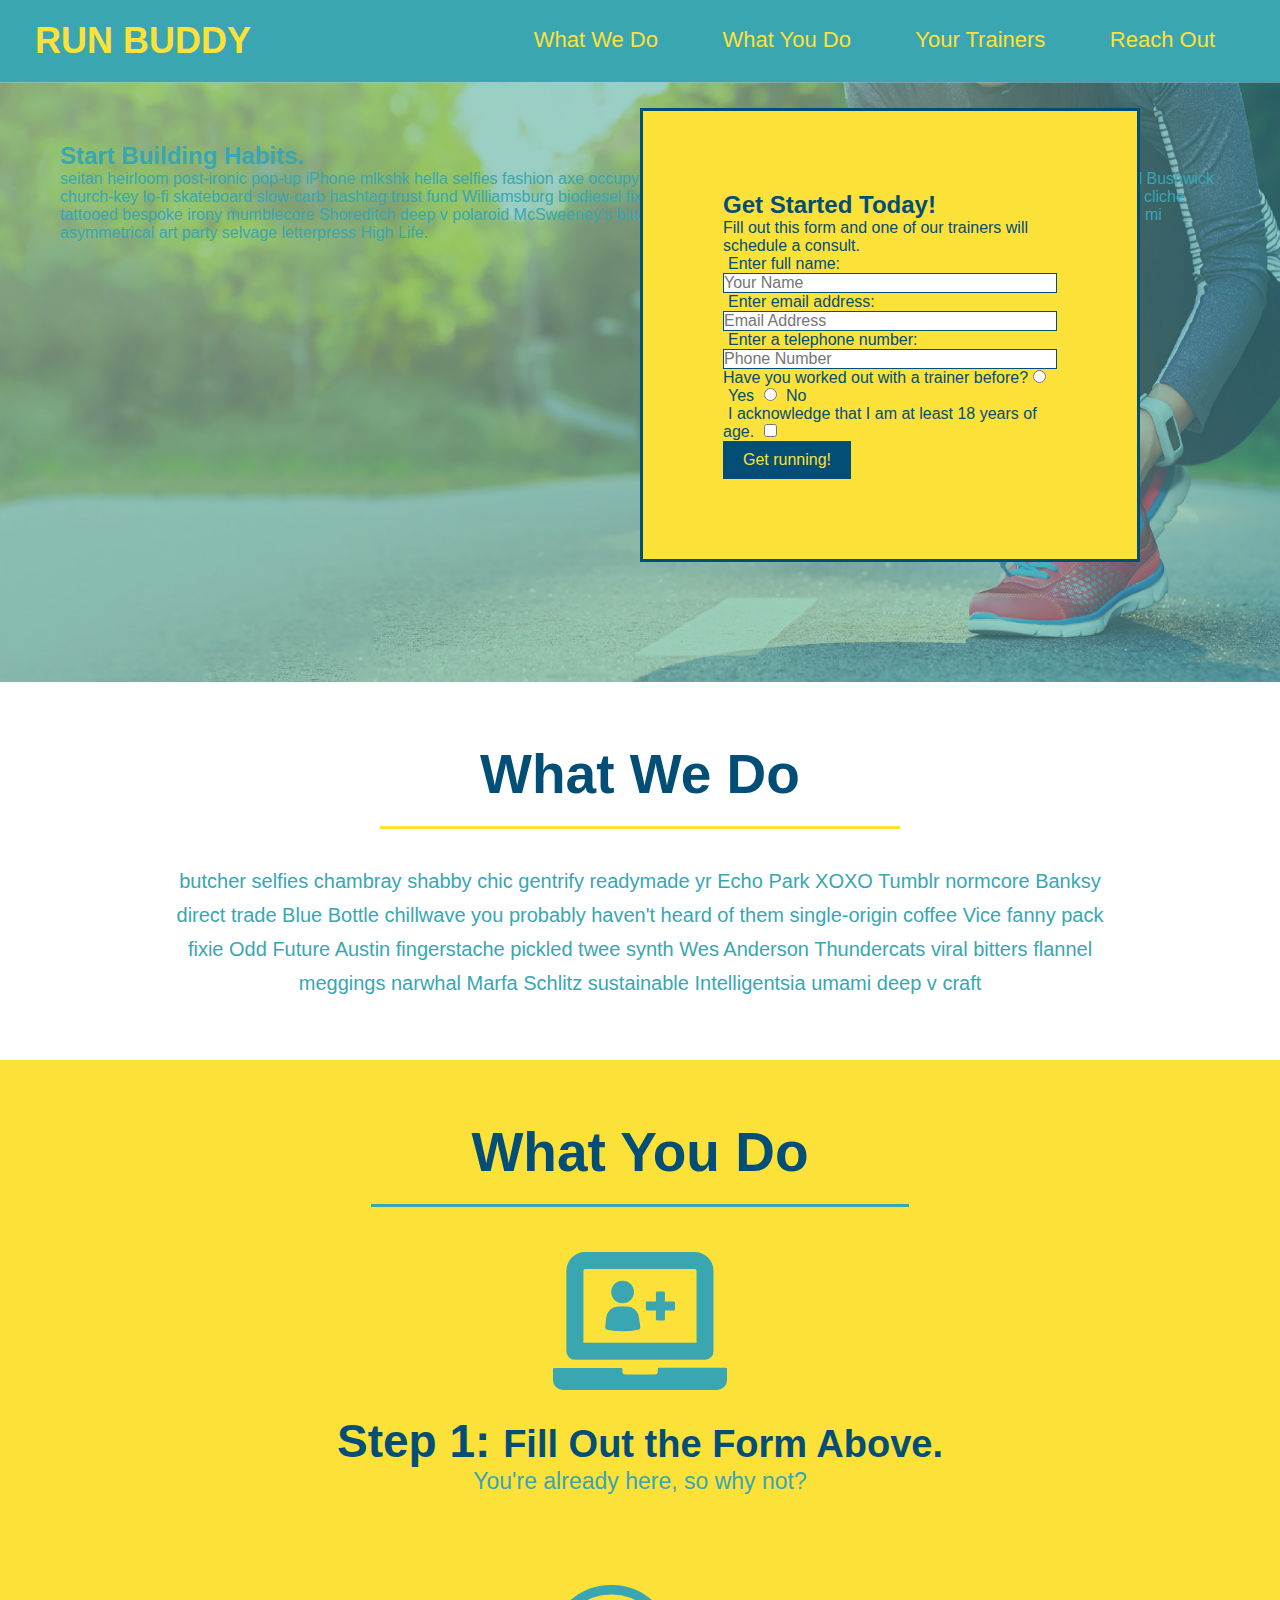
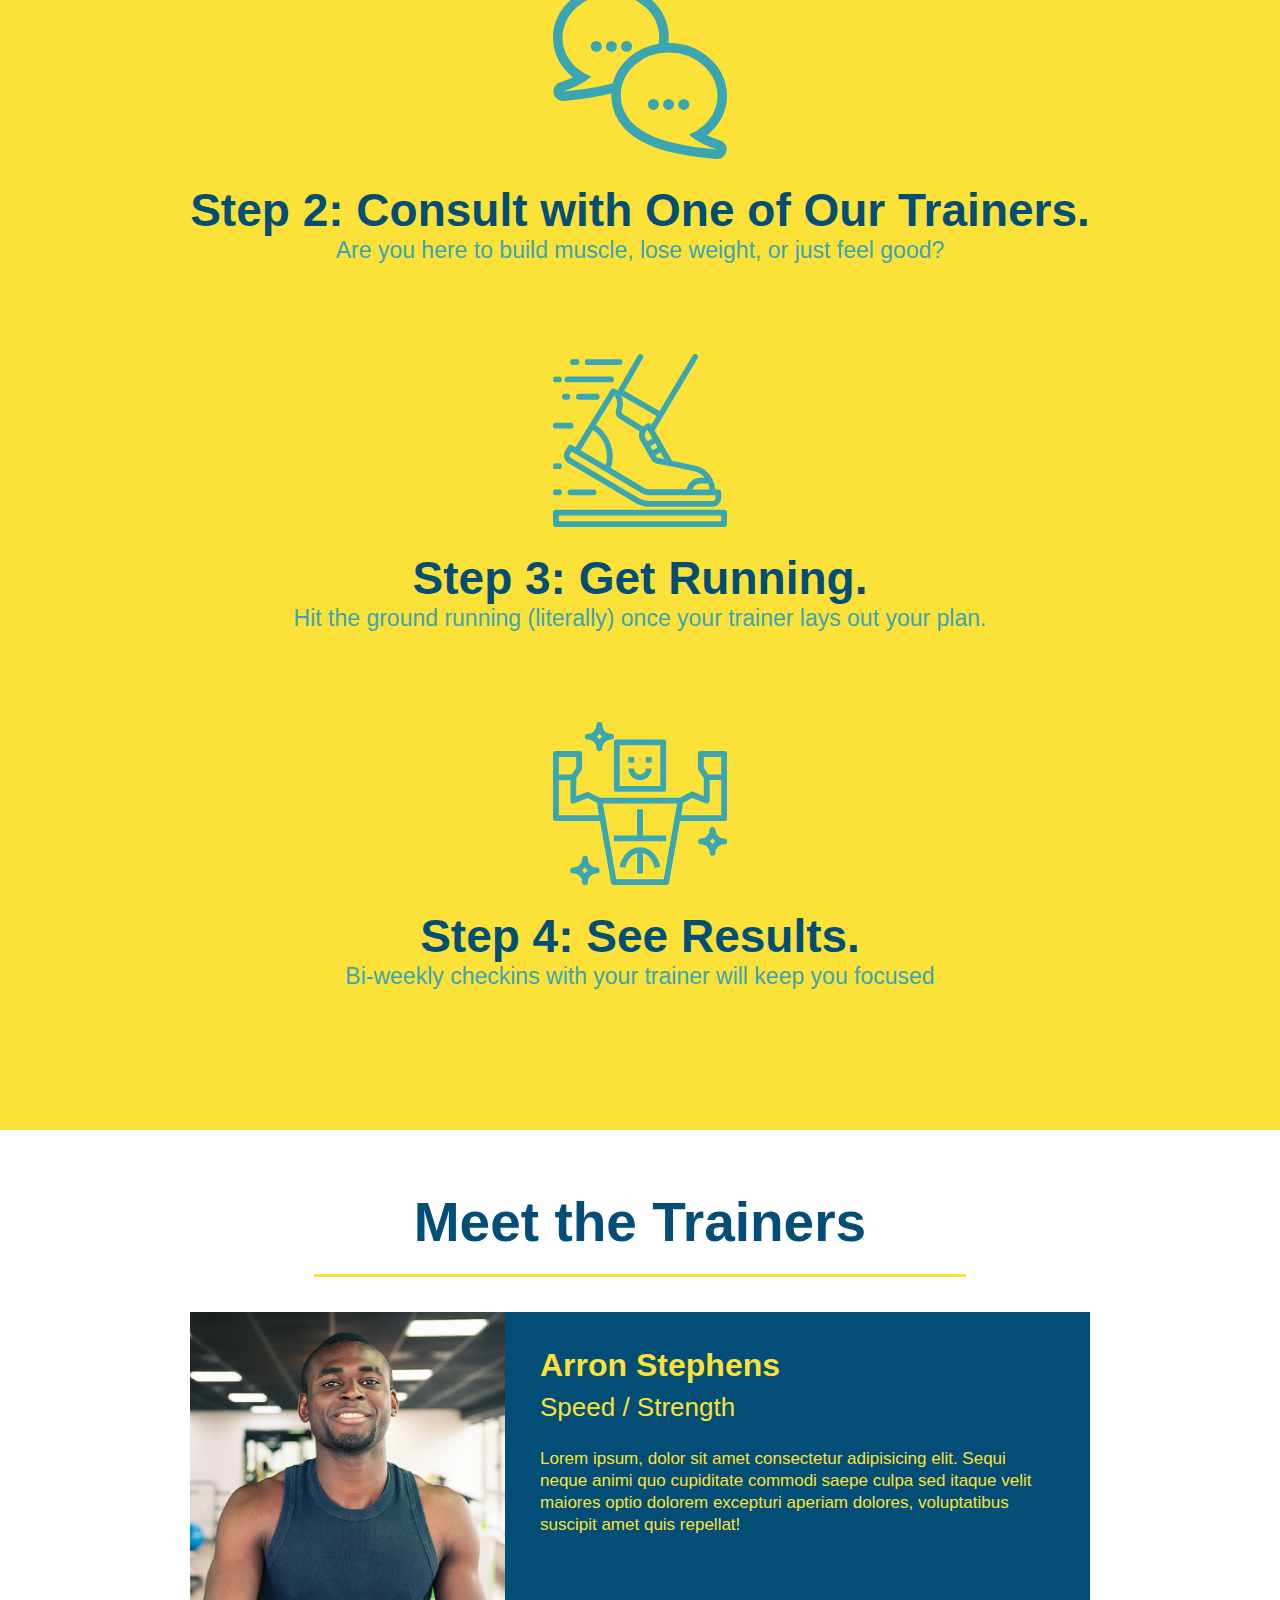
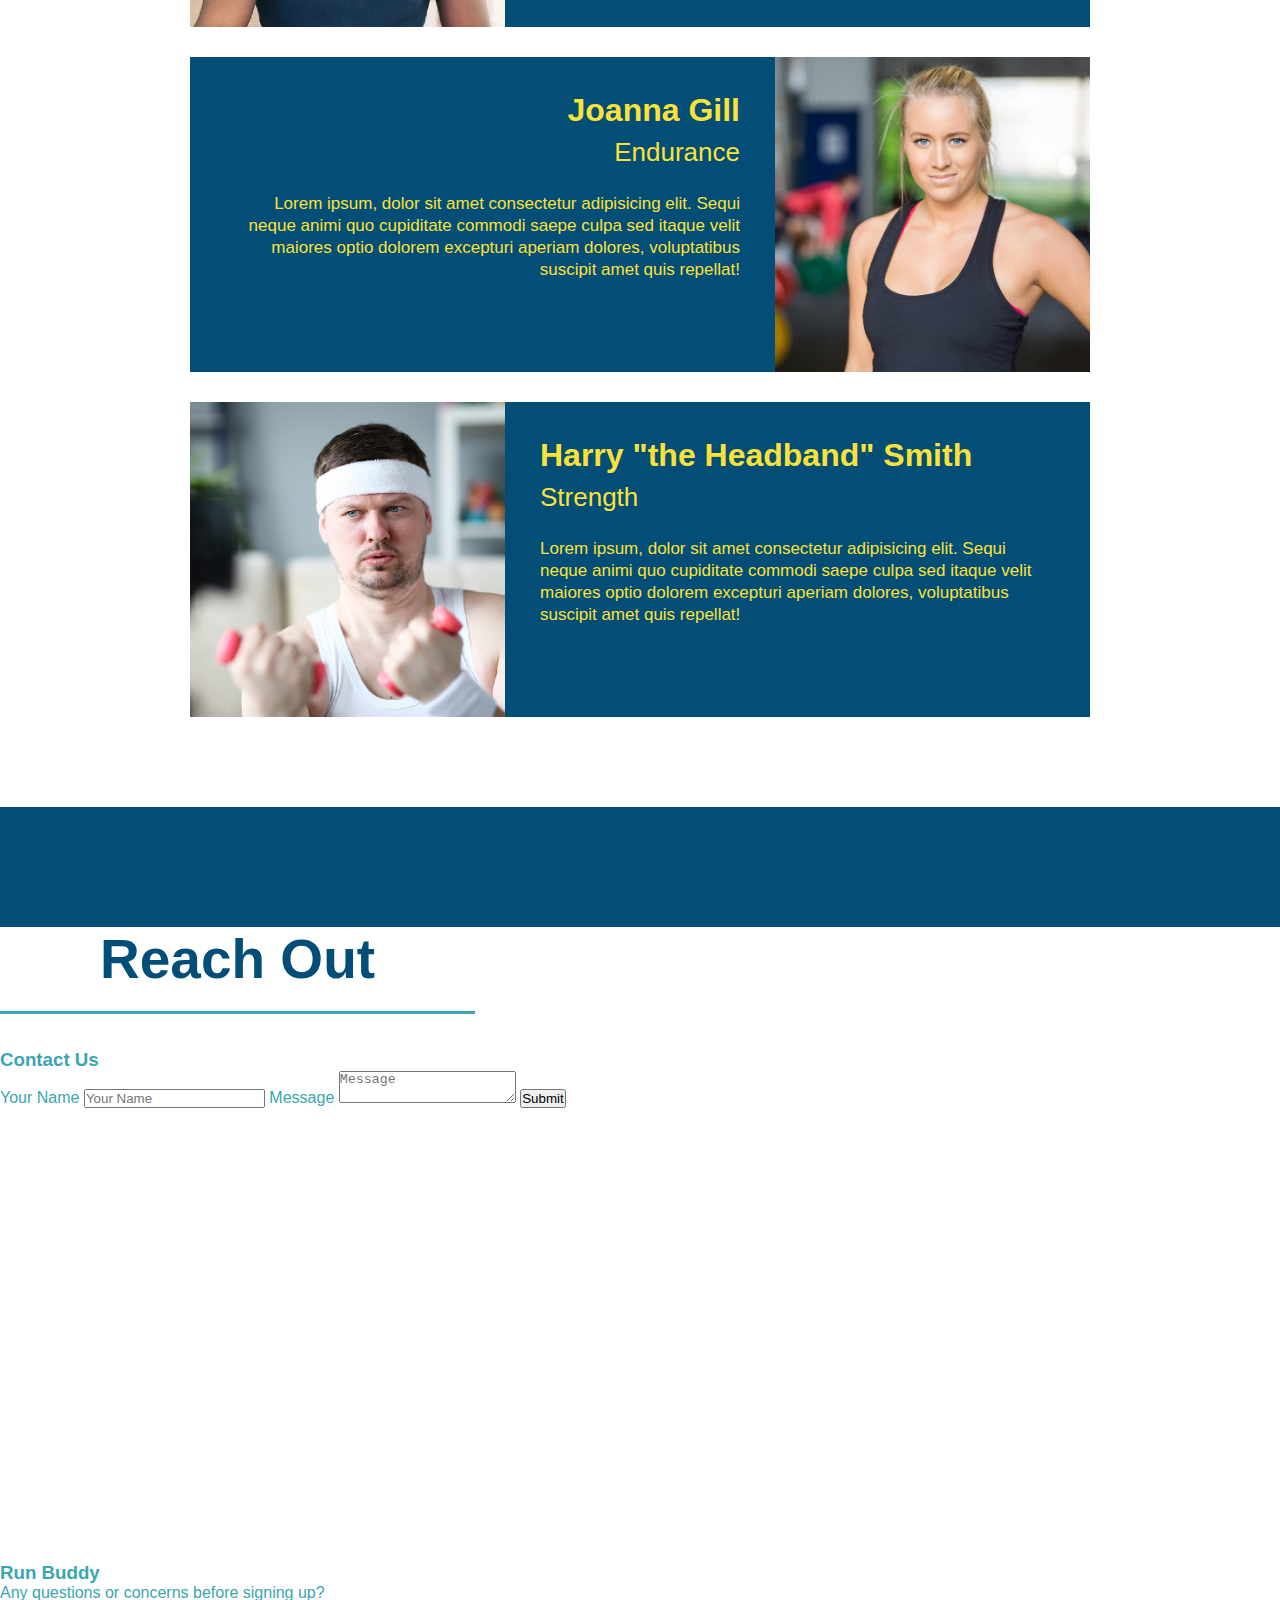
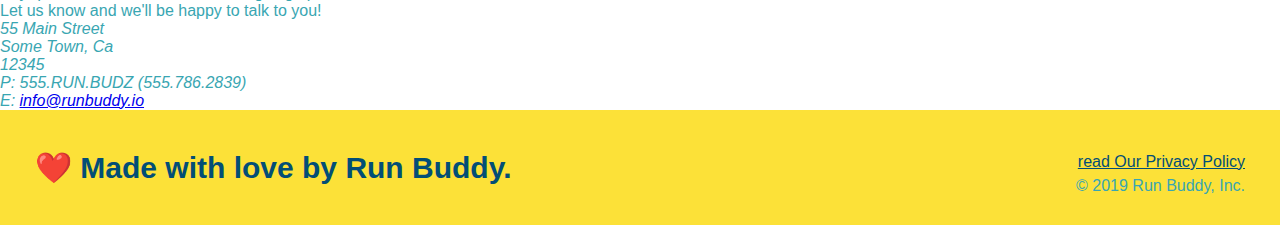
==== commit 543067b9: "add flexbox to header" ====
--- a/index.html
+++ b/index.html
@@ -99,14 +99,14 @@
       </div>
     
       <div>
+        <img src="assets/css/images/step-3.svg" alt="" />
         <h3>Step 3: Get Running.</h3>
-        <img src="assets/css/images/step-3.svg" alt="" />
         <p>Hit the ground running (literally) once your trainer lays out your plan.</p>
       </div>
     
       <div>
+        <img src="assets/css/images/step-4.svg" alt="" />
         <h3>Step 4: See Results.</h3>
-        <img src="assets/css/images/step-4.svg" alt="" />
         <p>Bi-weekly checkins with your trainer will keep you focused</p>
       </div>
       </section>
--- a/assets/css/style.css
+++ b/assets/css/style.css
@@ -12,6 +12,9 @@
 header {
   padding: 20px 35px;
   background-color: #39a6b2;
+  display: flex;
+  justify-content: space-between;
+  flex-wrap: wrap;
 }
 
 header h1 {
@@ -19,7 +22,6 @@
   font-size: 36px;
   color: #fce138;
   margin: 0;
-  display: inline;
 }
 
 header a {
@@ -28,7 +30,6 @@
 }
 
 header nav {
-  float: right;
   margin: 7px 0;
 }
 
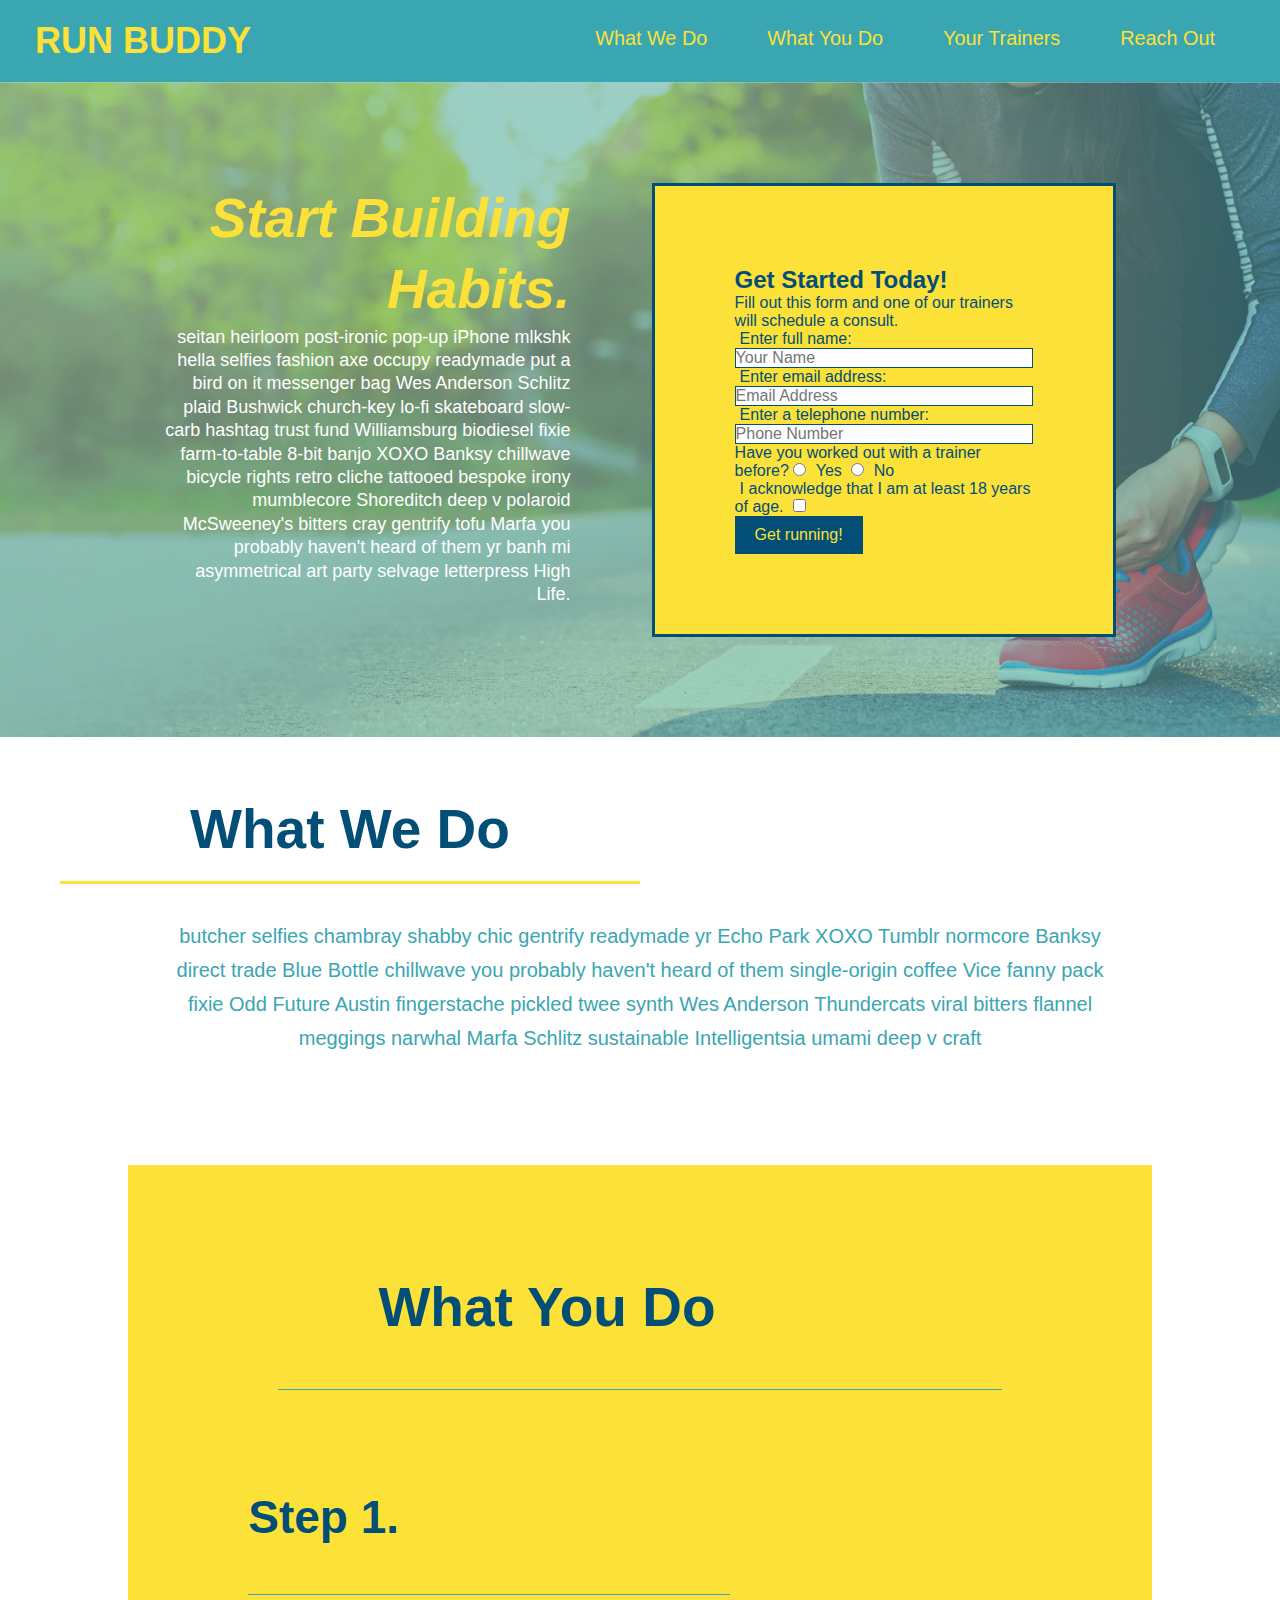
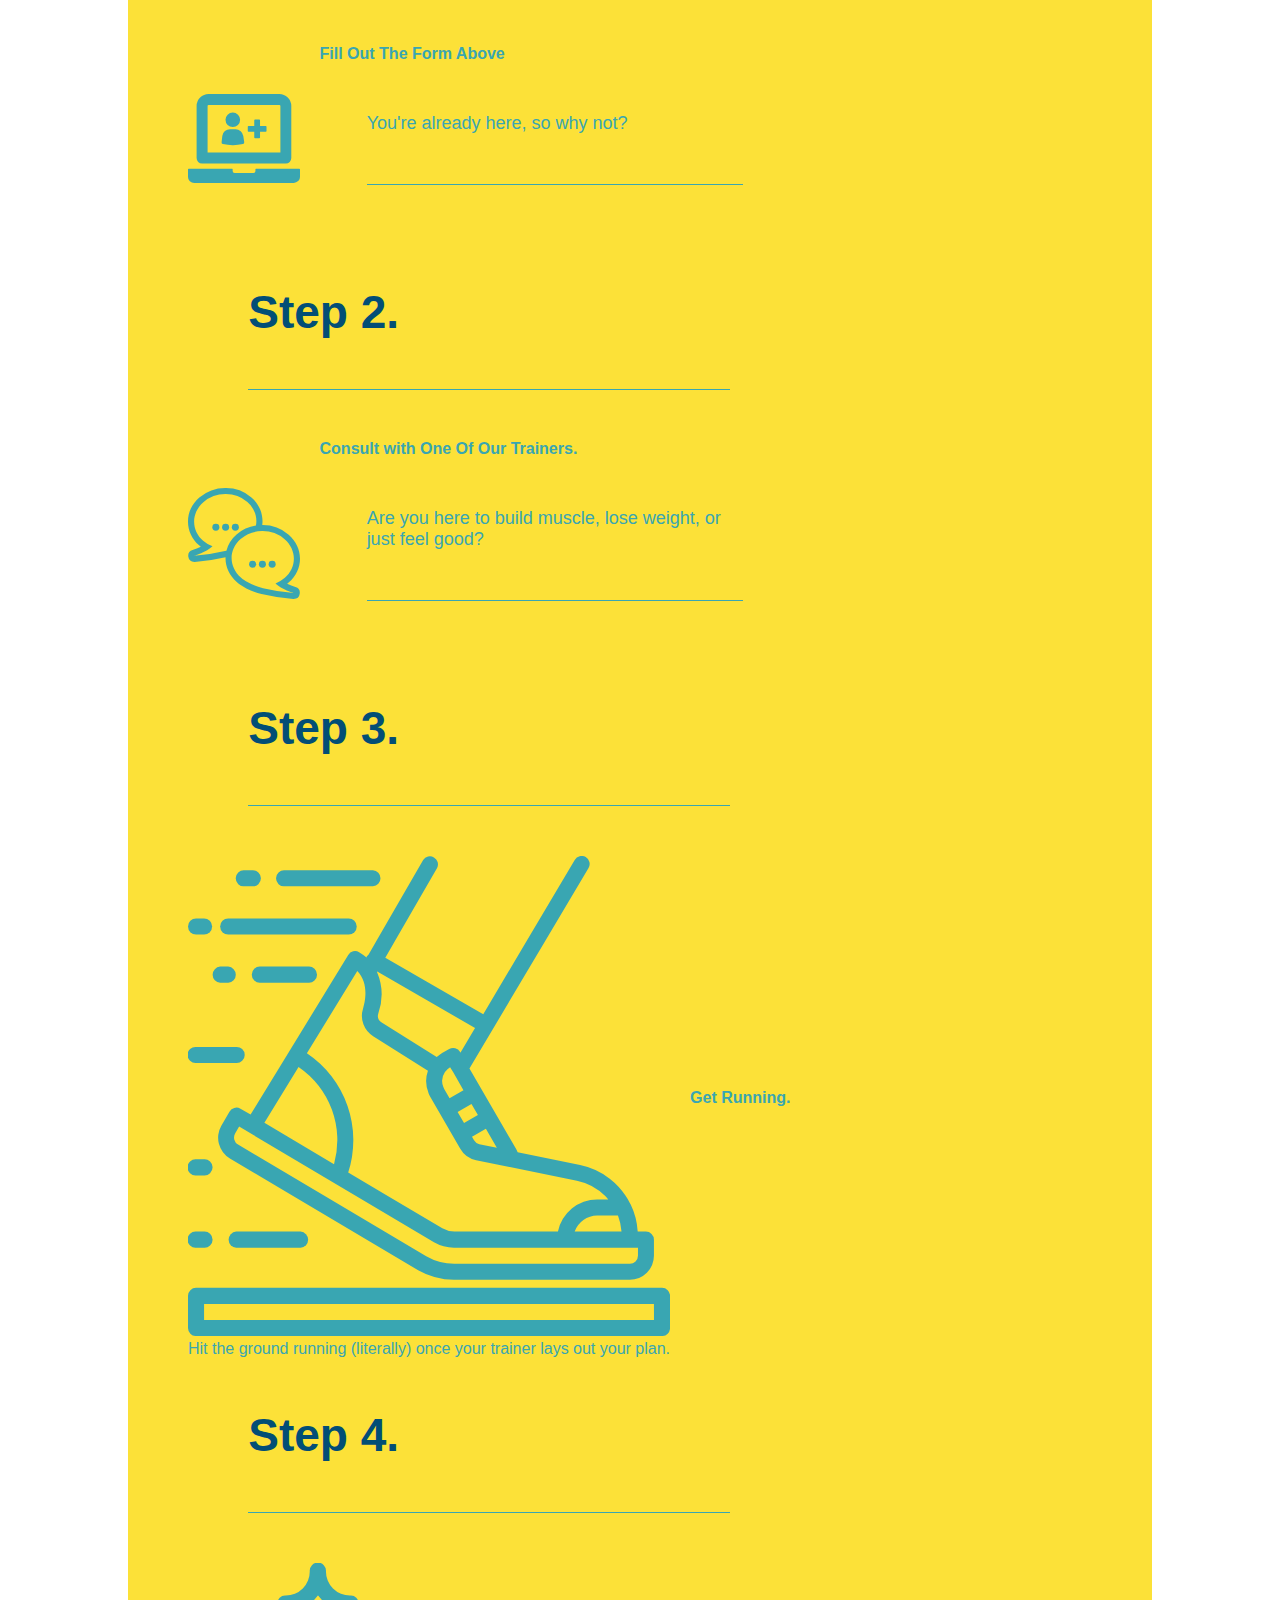
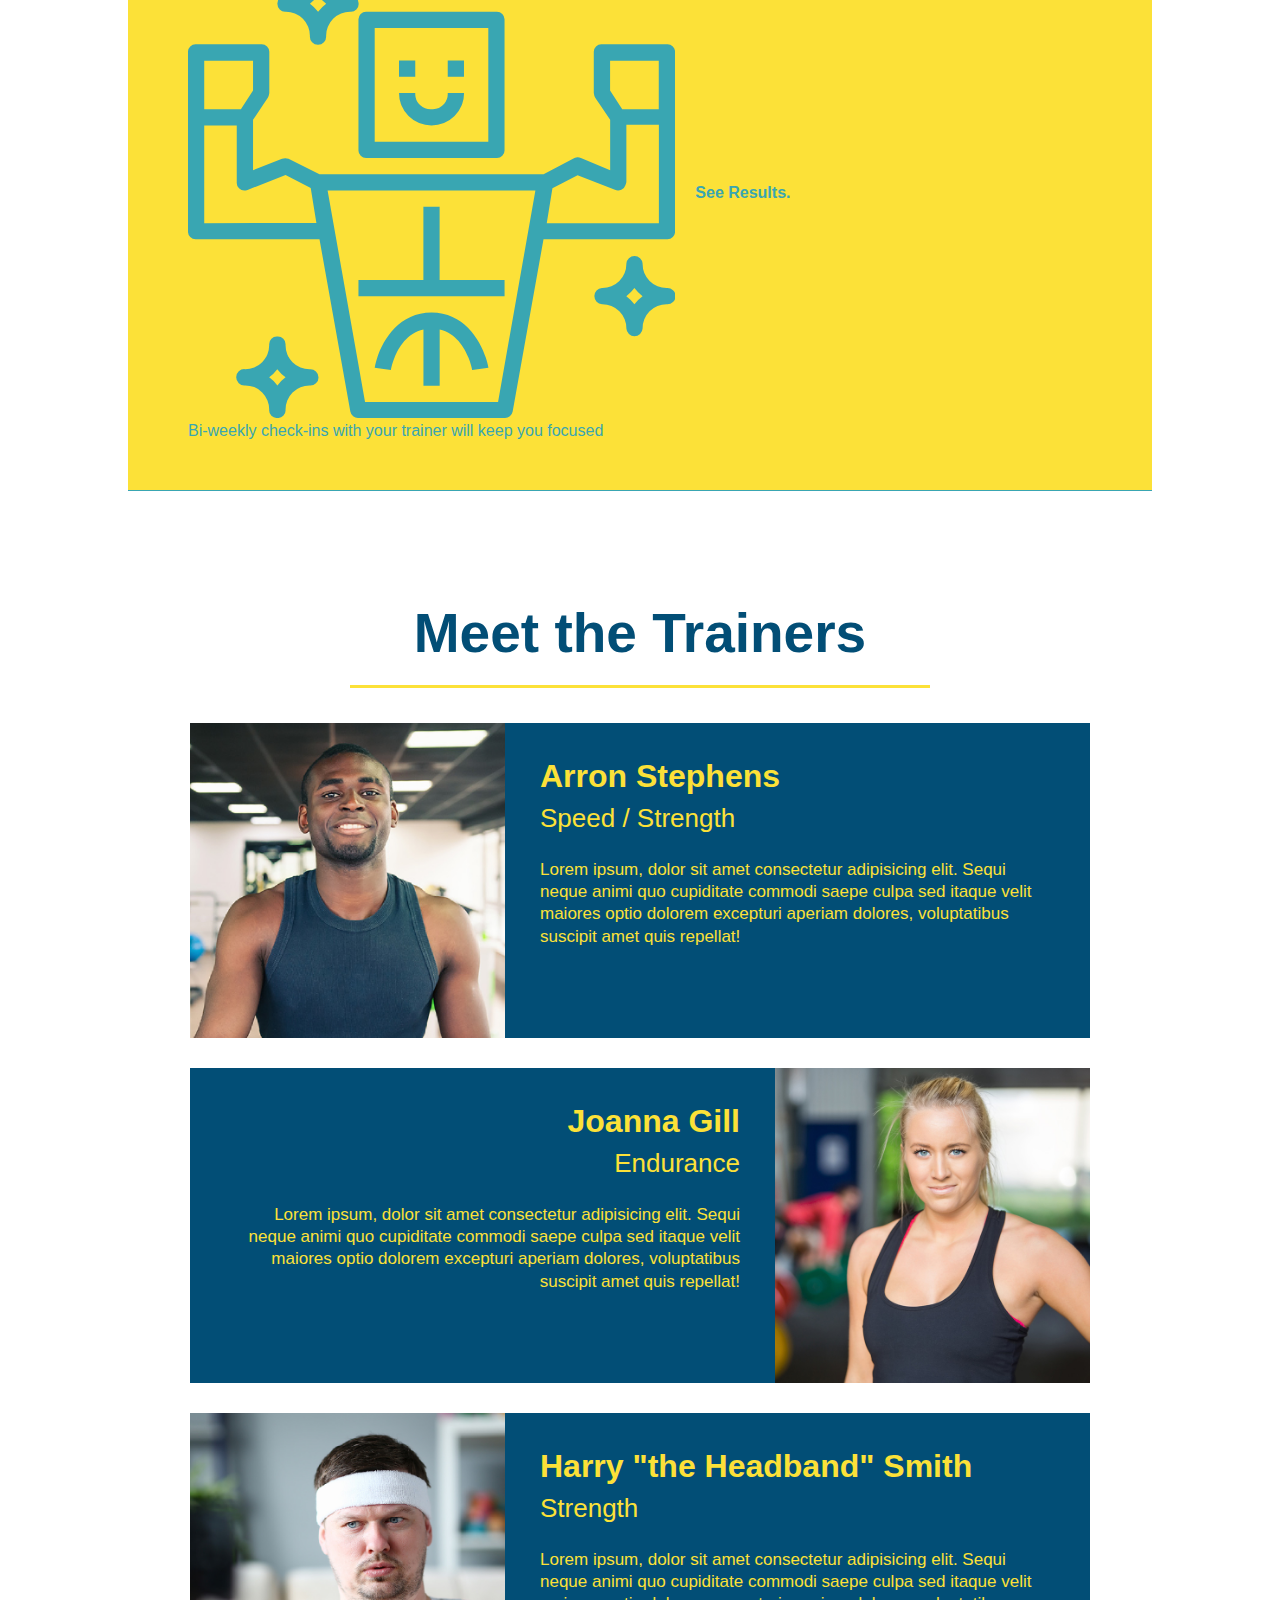
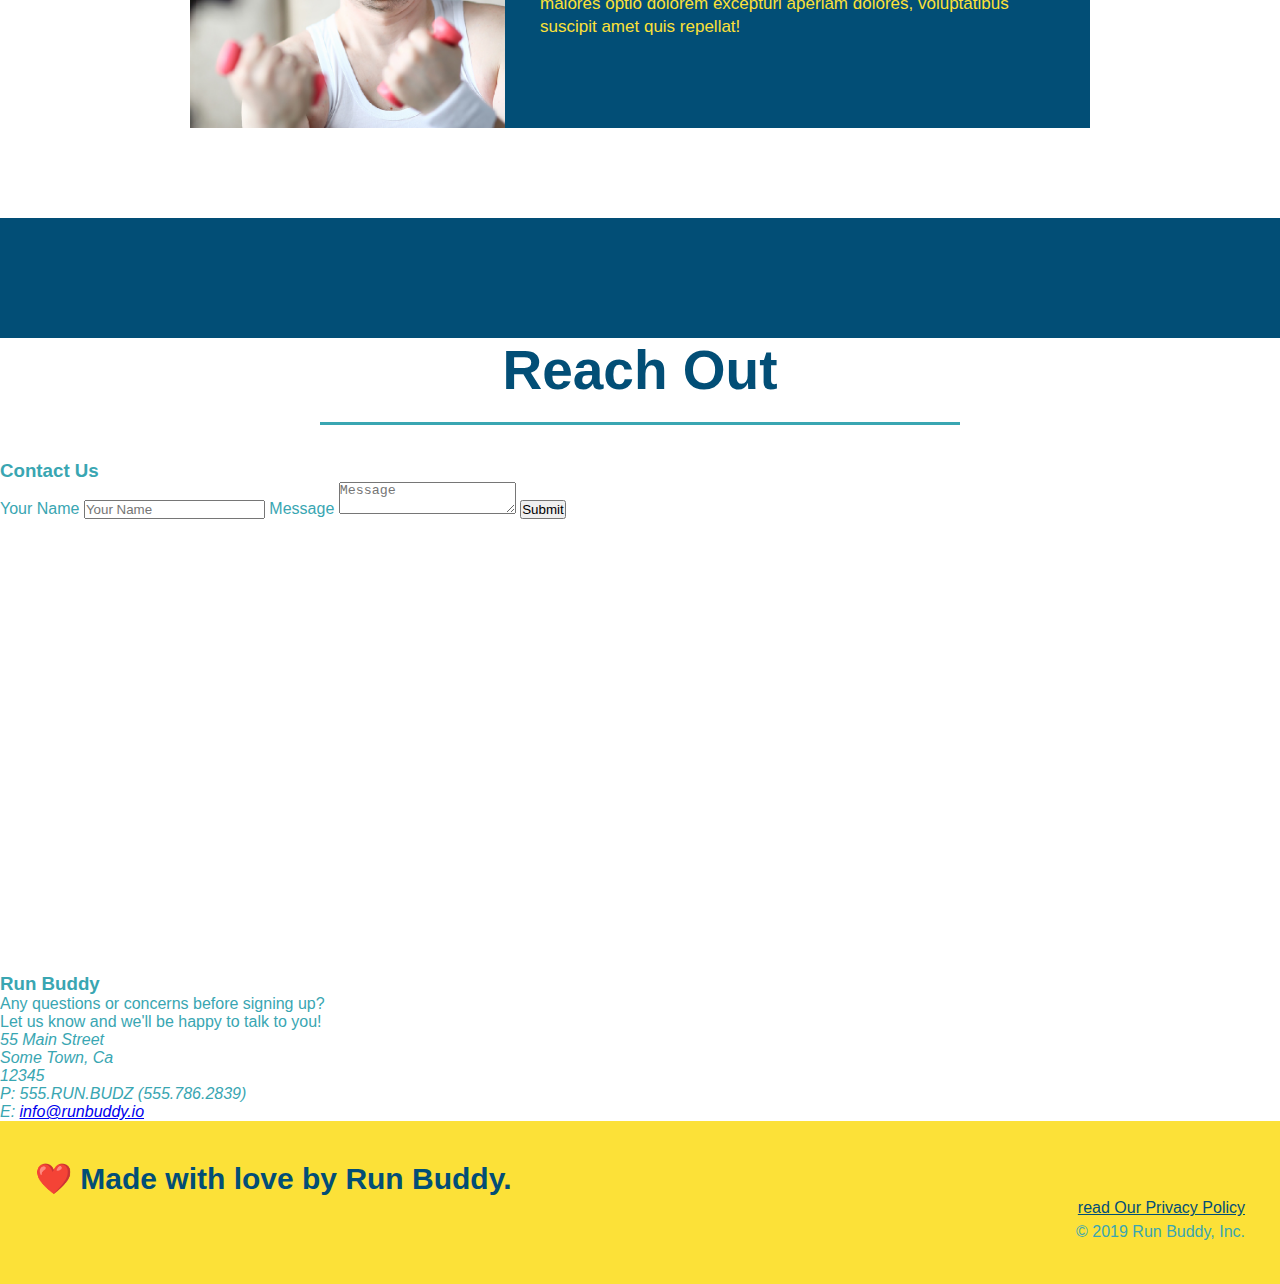
==== commit 37d65626: "add flexbook to the steps" ====
--- a/index.html
+++ b/index.html
@@ -87,27 +87,57 @@
         <h2 class="section-title secondary-border">What You Do</h2>
 
       <div>
-        <img src="assets/css/images/step-1.svg" alt="" />
-        <h3>Step 1: <span>Fill Out the Form Above.</span></h3>
+        <div class="step">
+        <h3>Step 1.</h3>
+        <div class="step-info">
+          <div class="step-img">
+            <img src="assets/css/images/step-1.svg" alt="" />
+            </div>
+            <div class="step-text">
+              <h4>Fill Out The Form Above</h4>
         <p>You're already here, so why not?</p>
       </div>
+      </div>
+      </div>
     
       <div>
+        <div class="step">
+          <h3>Step 2.</h3>
+          <div class="step-info">
+            <div class="step-img">
         <img src="assets/css/images/step-2.svg" alt="" />
-        <h3>Step 2: Consult with One of Our Trainers.</h3>
+        </div>
+        <div class="step-text">
+        <h4>Consult with One Of Our Trainers.</h4>
         <p>Are you here to build muscle, lose weight, or just feel good?</p>
       </div>
+      </div>
+      </div>
     
       <div>
+        <div class="step">
+          <h3>Step 3.</h3>
+          <div class="step-info">
+            <div class="step-img">
         <img src="assets/css/images/step-3.svg" alt="" />
-        <h3>Step 3: Get Running.</h3>
+        </div>
+        <h4>Get Running.</h4>
         <p>Hit the ground running (literally) once your trainer lays out your plan.</p>
       </div>
+      </div>
+      </div>
     
       <div>
+        <div class="step">
+          <h3>Step 4.</h3>
+          <div class="step-info">
+            <div class="step-img">
         <img src="assets/css/images/step-4.svg" alt="" />
-        <h3>Step 4: See Results.</h3>
-        <p>Bi-weekly checkins with your trainer will keep you focused</p>
+        </div>
+        <h4>See Results.</h4>
+        <p>Bi-weekly check-ins with your trainer will keep you focused</p>
+      </div>
+      </div>
       </div>
       </section>
       
--- a/assets/css/style.css
+++ b/assets/css/style.css
@@ -33,31 +33,35 @@
   margin: 7px 0;
 }
 
-header nav ul li {
-  display: inline;
+header nav ul {
+  display: flex;
+  flex-wrap: wrap;
+  justify-content: space-between;
+  align-items: center;
+  list-style: none;
 }
 
 header nav ul li a {
   margin: 0 30px;
   font-weight: lighter;
-  font-size: 22px;
+  font-size: 1.55vw;
 }
 
 footer {
   background: #fce138;
   width: 100%;
   padding: 40px 35px;
+  justify-content: space-between;
+  flex-wrap: wrap;
 }
 
 footer h2 {
-  display: inline;
   color: #024e76;
   font-size: 30px;
   margin: 0;
 }
 
 footer div {
-  float: right;
   line-height: 1.5;
   text-align: right;
 }
@@ -74,32 +78,20 @@
 /* Hero Style Start */
 .hero {
   background-image: url("images/hero-bg.jpg");
-  height: 600px;
   background-size: cover;
   background-position: center;
-  position: relative;
-}
-
-.hero-form {
-  background-color: #fce138;
-  padding: 20px;
-  width: 500px;
-  color: #024e76;
-  border-style: solid;
-  border-width: 3px;
-  border-color: #024e76;
-  border: solid 3px #024e76;
+  display: flex;
+  justify-content: center;
+  flex-wrap: wrap;
 }
 
 .hero-form {
   border: 3px solid #024e76;
   background-color: #fce138;
   padding: 20px;
-  width: 500px;
-  color: #024e76;
-  position: absolute;
-  bottom: 120px;
-  right: 140px;
+  color: #024e76;
+  width: 40%;
+  margin: 3.5%;
 }
 
 .hero-form p {
@@ -136,11 +128,22 @@
   padding: 10px 20px;
   font-size: 16px;
 }
+
+.hero-cta {
+  width: 35%;
+  text-align: right; 
+  margin: 3.5%;
+  color: #fff;
+  font-size: 18px;
+  line-height: 1.3;
+}
+
+.hero-cta h2 {
+  font-style: italic;
+  font-size: 55px;
+  color: #fce138;
+}
 /* HERO STYLES END */
-
-.intro {
-  text-align: center;
-}
 
 .intro h2 {
   font-size: 55px;
@@ -158,11 +161,19 @@
   width: 80%;
   font-size: 20px;
   margin: 0 auto;
+  text-align: center;
 }
 
 .steps { 
-  text-align: center;
   background: #fce138;
+  margin: 50px auto;
+  padding-bottom: 50px;
+  width: 80%;
+  border-bottom: 1px solid #39a6b2;
+  display: flex;
+  flex-wrap: wrap;
+  align-items: center;
+  justify-content: space-between;
 }
 
 .steps h2 {
@@ -172,15 +183,25 @@
   padding: 0 100px 20px 100px;
   border-bottom: 3px solid;
   border-color: #39a6b2;
+
+  margin: 50px auto;
+  padding-bottom: 50px;
+  width: 80%;
+  border-bottom: 1px solid #39a6b2;
+  display: flex;
+  flex-wrap: wrap;
+  align-items: center;
+  justify-content: space-between;
 }
 
 .section-title {
   font-size: 55px;
   color: #024e76;
-  margin-bottom: 35px;
-  padding: 0 100px 20px 100px;
-  display: inline-block;
   border-bottom: 3px solid;
+  padding-bottom: 20px;
+  text-align: center;
+  margin: 0 auto 35px auto;
+  width: 50%;
 }
 
 .primary-border {
@@ -191,28 +212,68 @@
   border-color: #39a6b2;
 }
 
-.steps div {
-  margin-bottom: 80px;
-}
-
-.steps img {
-  width: 15%;
-  margin: 10px 0;
-} 
-
 .steps h3 {
   color: #024e76;
   font-size: 46px;
-  margin-top: 10px;
-}
-
-.steps p {
+  flex: 1 30%;
+
+  margin: 50px auto;
+  padding-bottom: 50px;
+  width: 80%;
+  border-bottom: 1px solid #39a6b2;
+  display: flex;
+  flex-wrap: wrap;
+  align-items: center;
+  justify-content: space-between;
+}
+
+.steps-text h4 {
+font-size: 26px;
+line-height: 1.5;
+color: #024e76;
+
+  margin: 50px auto;
+  padding-bottom: 50px;
+  width: 80%;
+  border-bottom: 1px solid #39a6b2;
+  display: flex;
+  flex-wrap: wrap;
+  align-items: center;
+  justify-content: space-between;
+}
+
+.step-text p {
   color: #39a6b2;
-  font-size: 23px;
-}
-
-.steps span {
-  font-size: 38px;
+  font-size: 18px;
+
+  margin: 50px auto;
+  padding-bottom: 50px;
+  width: 80%;
+  border-bottom: 1px solid #39a6b2;
+  display: flex;
+  flex-wrap: wrap;
+  align-items: center;
+  justify-content: space-between;
+}
+
+.step-info {
+  flex: 2 70%;
+  display: flex;
+  flex-wrap: wrap;
+  align-items: center;
+}
+
+.step-img {
+  flex: 1 12%;
+  margin-right: 20px;
+}
+
+.step-text {
+  flex: 12;
+}
+
+.step-img img {
+  max-width: 100%;
 }
 
 .trainers {
@@ -266,7 +327,6 @@
 
 /* REACH OUT STYLES START */
 .contact {
-  text-align: center;
   background: #024e76;
 }
 
@@ -296,6 +356,10 @@
   color: #fce138;
 }
 
+.flex-row {
+  display: flex;
+}
+
 /* REACH OUT STYLES END */
 
 
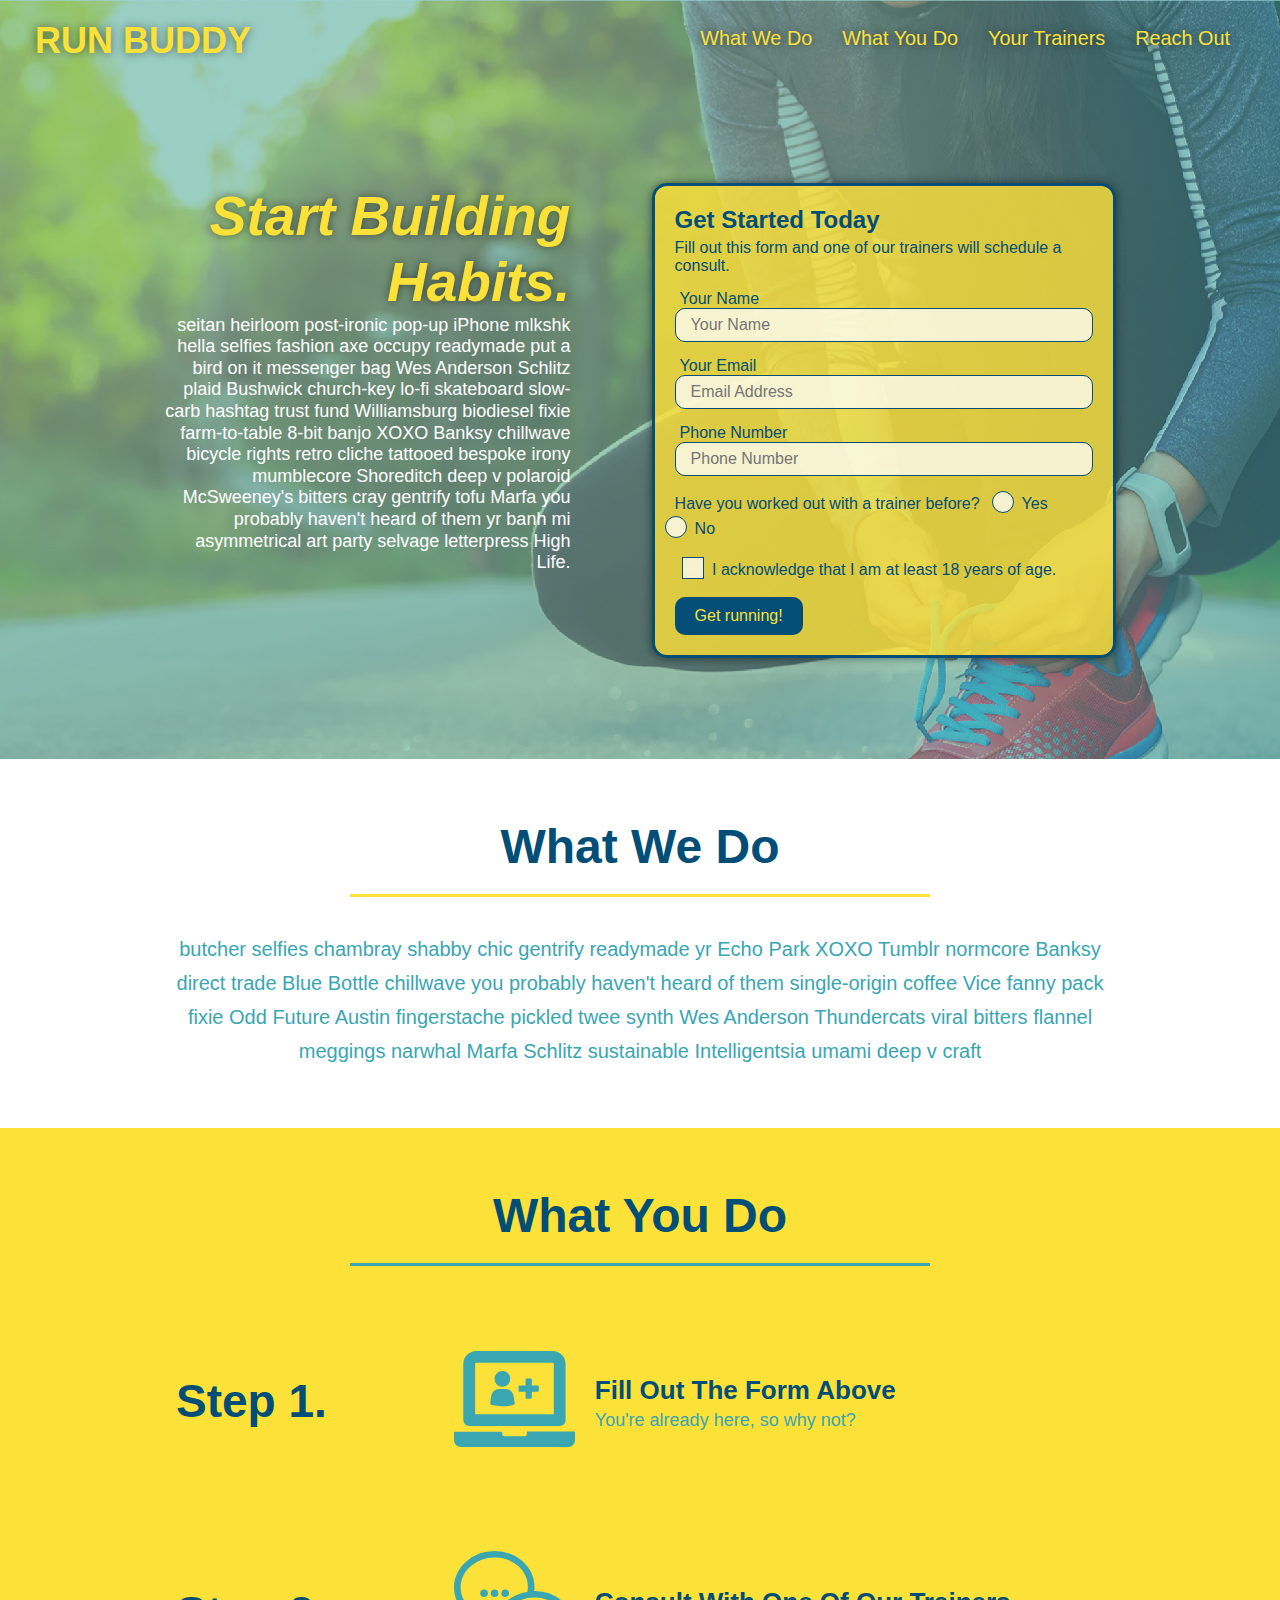
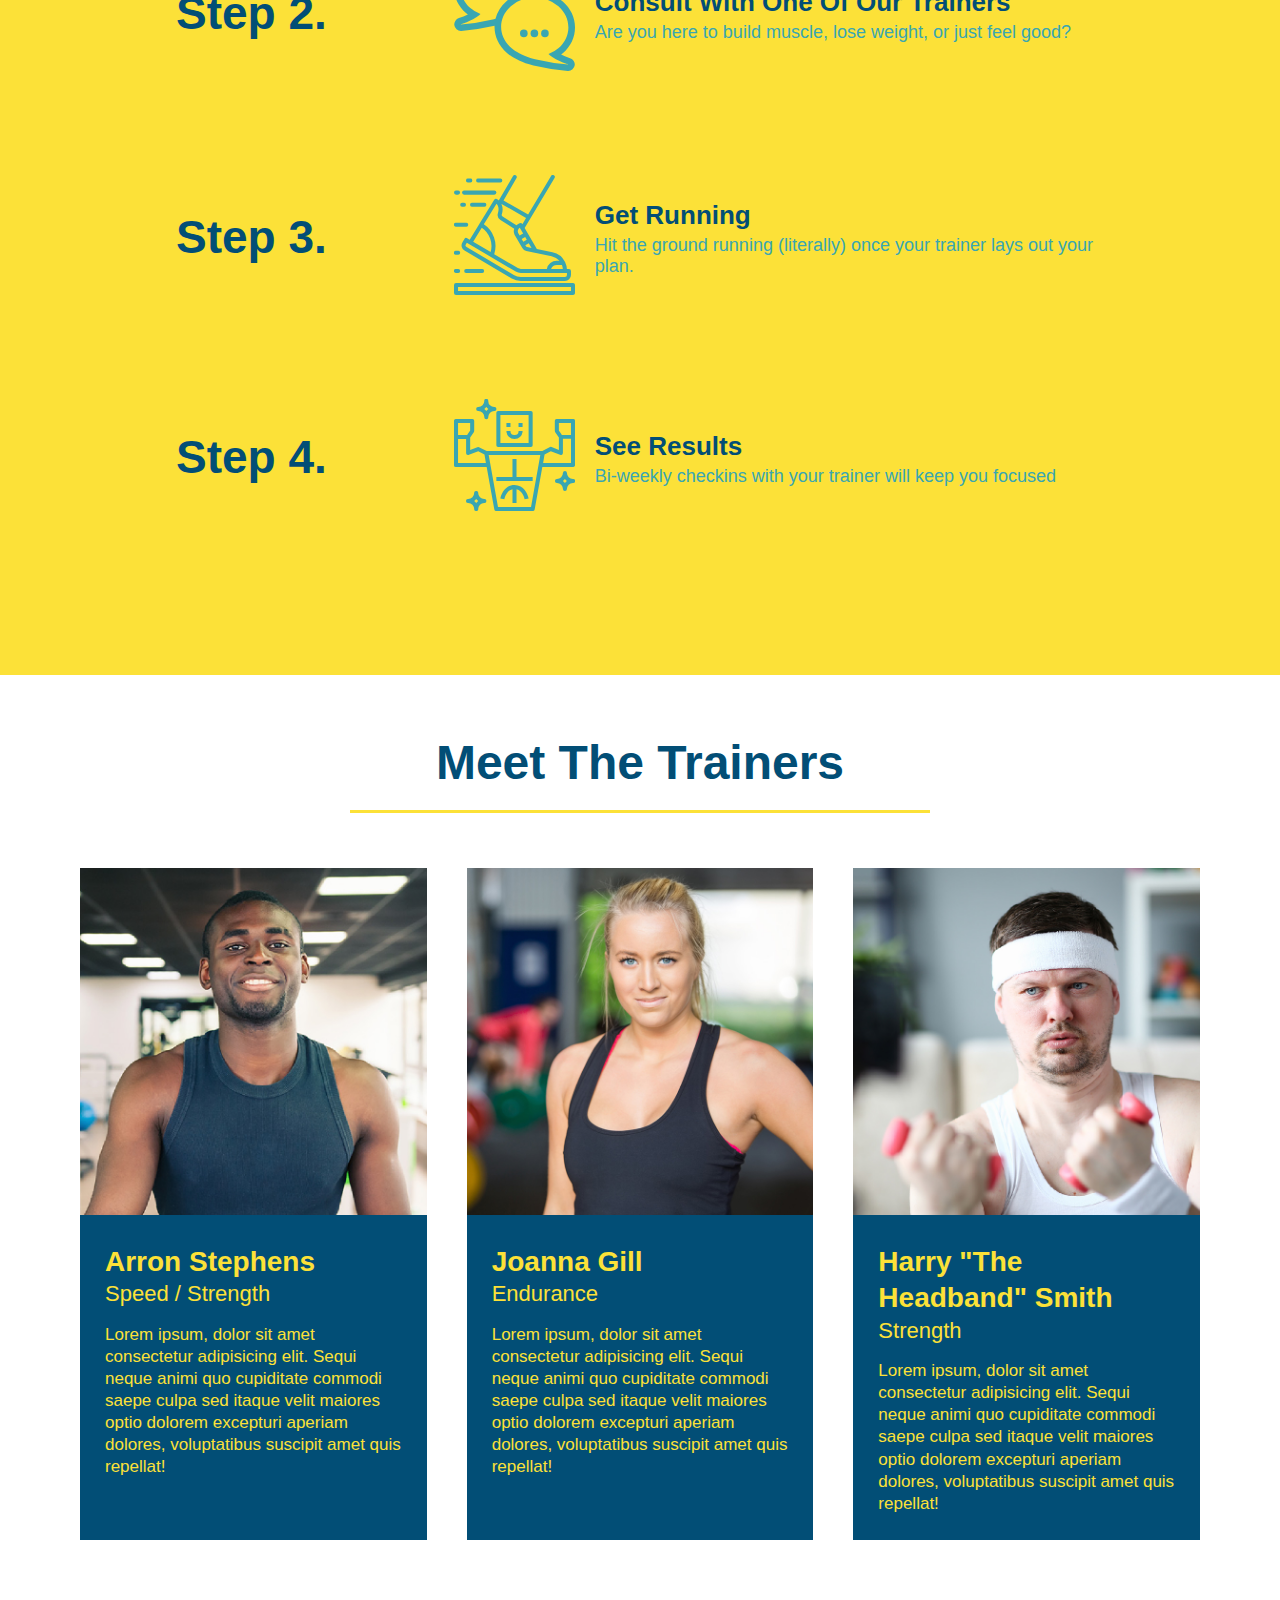
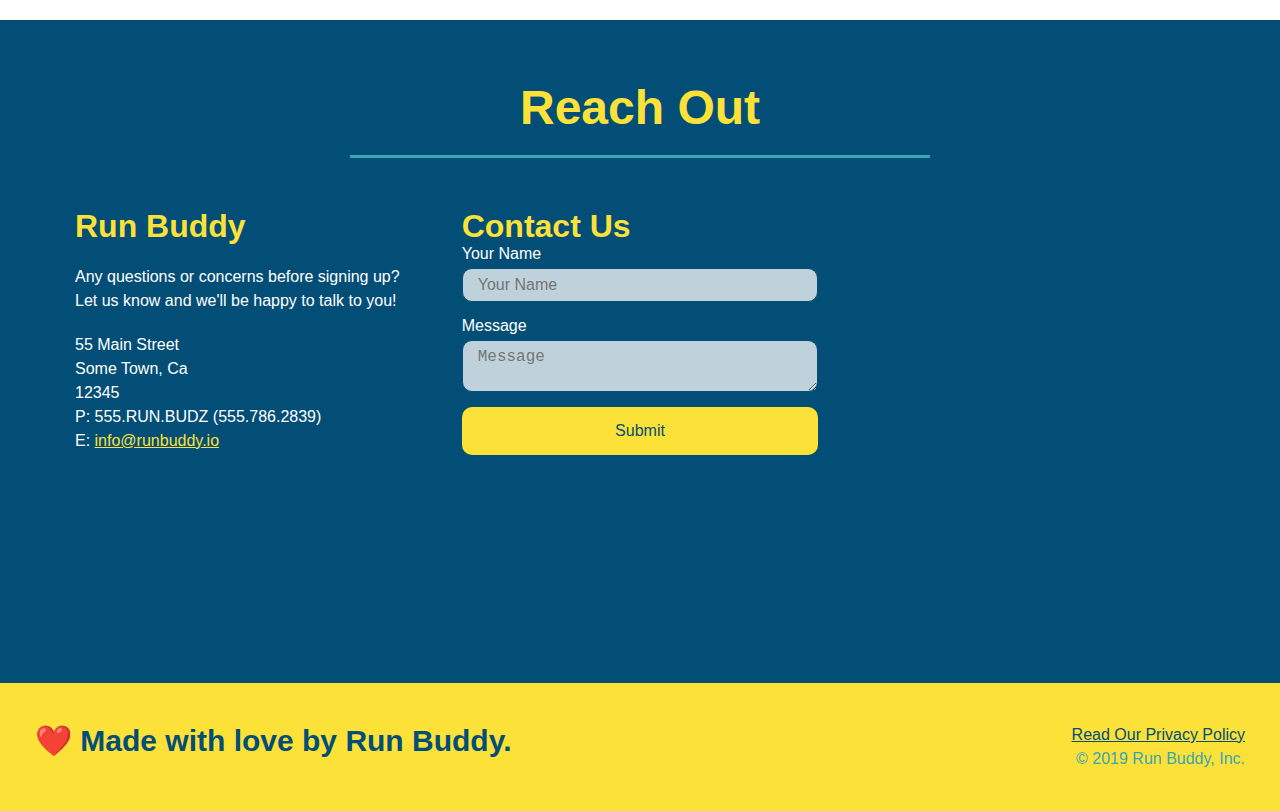
==== commit f6dcb25b: "Final Run Buddy" ====
--- a/index.html
+++ b/index.html
@@ -1,242 +1,252 @@
 <!DOCTYPE html>
 <html lang="en">
-    <head>
-      <meta charset="UTF-8" />
-      <link rel="stylesheet" href="./assets/css/style.css" />    
-      <title>Run Buddy</title>
-    </head>
-    <body>
+  <head>
+    <meta charset="UTF-8" />
+    <meta name="viewport" content="width=device-width, initial-scale=1.0" />
+    <link rel="stylesheet" href="./assets/css/style.css">
+    <title>Run Buddy</title>
+  </head>
+  <body>
+    <!-- navigation tags - block level element -->
+    <header>
+      <h1>
+        <a href="/">RUN BUDDY</a>
+      </h1>
+      <nav>
+        <ul>
+          <li>
+            <a href="#what-we-do">What We Do</a>
+          </li>
+          <li>
+            <a href="#what-you-do">What You Do</a>
+          </li>
+          <li>
+            <a href="#your-trainers">Your Trainers</a>
+          </li>
+          <li>
+            <a href="#reach-out">Reach Out</a>
+          </li>
+        </ul>
+      </nav>
+    </header>
+    <!-- end navigation -->
+
+    <!-- hero/jumbotron -->
+    <section class="hero">
+      <div class="hero-cta">
+        <h2>Start Building Habits.</h2>
+        <p>
+          seitan heirloom post-ironic pop-up iPhone mlkshk hella selfies fashion axe occupy readymade put a bird on it
+          messenger bag Wes Anderson Schlitz plaid Bushwick church-key lo-fi skateboard slow-carb hashtag trust fund
+          Williamsburg biodiesel fixie farm-to-table 8-bit banjo XOXO Banksy chillwave bicycle rights retro cliche
+          tattooed bespoke irony mumblecore Shoreditch deep v polaroid McSweeney's bitters cray gentrify tofu Marfa you
+          probably haven't heard of them yr banh mi asymmetrical art party selvage letterpress High Life.
+        </p>
+      </div>
+
+      <div class="hero-form">
+        <h3>Get Started Today</h3>
+        <p>Fill out this form and one of our trainers will schedule a consult.</p>
+        <form>
+          <label for="name">Your Name</label>
+          <input type="text" placeholder="Your Name" id="name" name="name" class="form-input" />
+          <label for="email">Your Email</label>
+          <input type="email" placeholder="Email Address" id="email" name="email" class="form-input" />
+          <label for="phone">Phone Number</label>
+          <input type="tel" placeholder="Phone Number" name="phone" id="phone" class="form-input" />
+          <p>
+            Have you worked out with a trainer before?
+            <span class="radio-wrapper">
+              <input type="radio" name="trainer-confirm" id="trainer-yes" />
+              <label for="trainer-yes">Yes</label>
+            </span>
+            <span class="radio-wrapper">
+              <input type="radio" name="trainer-confirm" id="trainer-no" />
+              <label for="trainer-no">No</label>
+            </span>
+          </p>
+          <p>
+            <span class="checkbox-wrapper">
+              <input type="checkbox" name="checkpoint1" id="checkbox" />
+              <label for="checkbox">I acknowledge that I am at least 18 years of age.</label>
+            </span>
+          </p>
+          <button type="submit">
+            Get running!
+          </button>
+        </form>
+      </div>
+    </section>
+    <!-- end header -->
+
+    <!-- "what we do" start - <section> -->
+    <section id="what-we-do" class="intro">
+      <div class="flex-row">
+        <h2 class="section-title primary-border">
+          What We Do
+        </h2>
+      </div>
+      <div class="flex-row">
+        <p>
+          butcher selfies chambray shabby chic gentrify readymade yr Echo Park XOXO Tumblr normcore Banksy direct trade  Blue Bottle chillwave you probably haven't heard of them single-origin coffee Vice fanny pack fixie Odd Future Austin fingerstache pickled twee synth Wes Anderson Thundercats viral bitters flannel meggings narwhal Marfa Schlitz sustainable Intelligentsia umami deep v craft
+        </p>
+      </div>
+    </section>
+    <!-- end "what we do" -->
+
+    <!-- "what you do" start -->
+    <section id="what-you-do" class="steps">
+      <div class="flex-row">
+        <h2 class="section-title secondary-border">
+          What You Do
+        </h2> 
+      </div>
+      <div class="step">
+        <h3>Step 1.</h3>
+        <div class="step-info">
+          <div class="step-img">
+            <img src="assets/css/images/step-1.svg" alt="" />
+          </div>
+          <div class="step-text">
+            <h4>Fill Out The Form Above</h4>
+            <p>You're already here, so why not?</p>
+          </div>
+        </div>
+      </div>
+      <div class="step">
+        <h3>Step 2.</h3>
+        <div class="step-info">
+          <div class="step-img">
+            <img src="assets/css/images/step-2.svg" alt="" />
+          </div>
+          <div class="step-text">
+            <h4>Consult With One Of Our Trainers</h4>
+            <p>Are you here to build muscle, lose weight, or just feel good?</p>
+          </div>
+        </div>
+      </div>
+      <div class="step">
+        <h3>Step 3.</h3>
+        <div class="step-info">
+          <div class="step-img">
+            <img src="./assets/css/images/step-3.svg" alt="" />
+          </div>
+          <div class="step-text">
+            <h4>Get Running</h4>
+            <p>Hit the ground running (literally) once your trainer lays out your plan.</p>
+          </div>
+        </div>
+      </div>
+      <div class="step">
+        <h3>Step 4.</h3>
+        <div class="step-info">
+          <div class="step-img">
+            <img src="./assets/css/images/step-4.svg" alt="" />
+          </div>
+          <div class="step-text">
+            <h4>See Results</h4>
+            <p>Bi-weekly checkins with your trainer will keep you focused</p>
+          </div>
+        </div>
+      </div>
+    </section>
+    <!-- "what you do" end -->
+
+    <!-- "meet the trainers" start -->
+    <section id="your-trainers">
+      <div class="flex-row">
+        <h2 class="section-title primary-border">
+          Meet The Trainers
+        </h2>
+      </div>
+
+      <div class="trainers">
+        <article class="trainer">
+          <img src="./assets/css/images/trainer-1.jpg" alt="Arron Stephens in his workout clothes, ready to pump iron" />
+          <div class="trainer-bio">
+            <h3 class="trainer-name">Arron Stephens</h3>
+            <h4 class="trainer-role">Speed / Strength</h4>
+            <p>Lorem ipsum, dolor sit amet consectetur adipisicing elit. Sequi neque animi quo cupiditate commodi saepe culpa sed itaque velit maiores optio dolorem excepturi aperiam dolores, voluptatibus suscipit amet quis repellat!</p>
+          </div>
+        </article>
+
+        <article class="trainer">
+          <img src="./assets/css/images/trainer-2.jpg" alt="Joanna Gill cooling off after a work out" />
+          <div class="trainer-bio">
+            <h3 class="trainer-name">Joanna Gill</h3>
+            <h4 class="trainer-role">Endurance</h4>
+            <p>Lorem ipsum, dolor sit amet consectetur adipisicing elit. Sequi neque animi quo cupiditate commodi saepe culpa sed itaque velit maiores optio dolorem excepturi aperiam dolores, voluptatibus suscipit amet quis repellat!</p>
+            </div>
+          </article>
+
+        <article class="trainer">
+          <img src="./assets/css/images/trainer-3.jpg" alt="Harry Smith wearing a headband and lifting comically small pink weights" />
+          <div class="trainer-bio">
+            <h3 class="trainer-name">Harry "The Headband" Smith</h3>
+            <h4 class="trainer-role">Strength</h4>
+            <p>Lorem ipsum, dolor sit amet consectetur adipisicing elit. Sequi neque animi quo cupiditate commodi saepe culpa sed itaque velit maiores optio dolorem excepturi aperiam dolores, voluptatibus suscipit amet quis repellat!</p>
+          </div>
+        </article>
+      </div>
+    </section>
+    <!-- "meet the trainers" end -->
+
+    <!-- "reach out" start -->
+    <section id="reach-out" class="contact">
+      <div class="flex-row">
+        <h2 class="section-title secondary-border">
+          Reach Out
+        </h2>
+      </div>
+
+      <div class="contact-info">
         <div>
-            <!--navigation-->
-            <header>
-      <h1>RUN BUDDY</h1>
-      <nav><!-- Unordered list element -->
-        <ul>
-          <!-- List item element-->
-          <li>
-            <!-- Anchor element -->
-            <a href="#what-we-do">What We Do</a>
-          </li>
-          <li>
-            <a href="#what-you-do">What You Do</a>
-          </li>
-          <li>
-            <a href="#your-trainers">Your Trainers</a>
-          </li>
-          <li>
-            <a href="#reach-out">Reach Out</a>
-          </li>
-        </ul>
-    </nav>
-      </header>
-
-      <!--hero/jumbotron-->
-      <section class="hero">
-        <div class="hero-cta">
-  <h2>Start Building Habits.</h2>
-  <p>
-    seitan heirloom post-ironic pop-up iPhone mlkshk hella selfies fashion axe occupy readymade put a bird on it messenger bag Wes Anderson Schlitz plaid Bushwick church-key lo-fi skateboard slow-carb hashtag trust fund Williamsburg biodiesel fixie farm-to-table 8-bit banjo XOXO Banksy chillwave bicycle rights retro cliche tattooed bespoke irony mumblecore Shoreditch deep v polaroid McSweeney's bitters cray gentrify tofu Marfa you probably haven't heard of them yr banh mi asymmetrical art party selvage letterpress High Life.
-  </p>
-</div>
-        <div class="hero-form">
-        <section>
-            <div>
-              <h3>Get Started Today!</h3>
-              <p>Fill out this form and one of our trainers will schedule a consult.</p>
-              <form>
-                <label for="name">Enter full name:</label>
-                <input type="text" placeholder="Your Name" name="name" id="name" class="form-input">
-
-                <label for="email">Enter email address:</label>
-                <input type="text" placeholder="Email Address" name="email" id="email" class="form-input">
-
-                <label for="phone">Enter a telephone number:</label>
-                <input type="text" placeholder="Phone Number" name="phone" id="phone" class="form-input">
-                <p>
-                  Have you worked out with a trainer before?
-                  <input type="radio" name="trainer-confirm" id="trainer-yes" />
-                  <label for="trainer-yes">Yes</label>
-                  <input type="radio" name="trainer-confirm" id="trainer-no" />
-                  <label for="trainer-no">No</label>
-                </p>
-                <p>
-                  <label for="checkbox" >
-                    I acknowledge that I am at least 18 years of age.
-                  </label>
-                  <input type="checkbox" name="age-confirm" id="checkbox" />
-                </p>
-                <button type="submit">
-                  Get running!
-                </button>
-              </form>
-            </div>
-          </section>
-          <!-- end hero -->
-      </section>
-
-      <!--"what we do" section-->
-      <section id="what-we-do" class="intro">
-        <h2 class="section-title primary-border">What We Do</h2>
-      <p>
-        butcher selfies chambray shabby chic gentrify readymade yr Echo Park XOXO Tumblr normcore Banksy direct trade Blue Bottle chillwave you probably haven't heard of them single-origin coffee Vice fanny pack fixie Odd Future Austin fingerstache pickled twee synth Wes Anderson Thundercats viral bitters flannel meggings narwhal Marfa Schlitz sustainable Intelligentsia umami deep v craft
-      </p>
-      </section>
-
-<!--"what you do" section-->
-      <section id="what-you-do" class="steps">
-        <h2 class="section-title secondary-border">What You Do</h2>
-
-      <div>
-        <div class="step">
-        <h3>Step 1.</h3>
-        <div class="step-info">
-          <div class="step-img">
-            <img src="assets/css/images/step-1.svg" alt="" />
-            </div>
-            <div class="step-text">
-              <h4>Fill Out The Form Above</h4>
-        <p>You're already here, so why not?</p>
-      </div>
-      </div>
-      </div>
-    
-      <div>
-        <div class="step">
-          <h3>Step 2.</h3>
-          <div class="step-info">
-            <div class="step-img">
-        <img src="assets/css/images/step-2.svg" alt="" />
-        </div>
-        <div class="step-text">
-        <h4>Consult with One Of Our Trainers.</h4>
-        <p>Are you here to build muscle, lose weight, or just feel good?</p>
-      </div>
-      </div>
-      </div>
-    
-      <div>
-        <div class="step">
-          <h3>Step 3.</h3>
-          <div class="step-info">
-            <div class="step-img">
-        <img src="assets/css/images/step-3.svg" alt="" />
-        </div>
-        <h4>Get Running.</h4>
-        <p>Hit the ground running (literally) once your trainer lays out your plan.</p>
-      </div>
-      </div>
-      </div>
-    
-      <div>
-        <div class="step">
-          <h3>Step 4.</h3>
-          <div class="step-info">
-            <div class="step-img">
-        <img src="assets/css/images/step-4.svg" alt="" />
-        </div>
-        <h4>See Results.</h4>
-        <p>Bi-weekly check-ins with your trainer will keep you focused</p>
-      </div>
-      </div>
-      </div>
-      </section>
-      
-<!--"meet the trainers"-->
-      <section id="your-trainers" class="trainers">
-        <h2 class="section-title primary-border">
-          Meet the Trainers
-        </h2>
-        <!--first trainer bio-->
-        <article class="trainer">
-          <img src="assets/css/images/trainer-1.jpg" alt="Arron Stephens in his workout clothes, ready to pump iron" />
-          <div class="trainer-bio text-left">
-            <h3>Arron Stephens</h3>
-            <h4>Speed / Strength</h4>
-            <p>
-              Lorem ipsum, dolor sit amet consectetur adipisicing elit. Sequi neque animi quo cupiditate commodi saepe culpa sed
-              itaque velit maiores optio dolorem excepturi aperiam dolores, voluptatibus suscipit amet quis repellat!
-            </p>
-          </div>
-        </article>
-
-        <!--second trainer bio-->
-        <article class="trainer">
-          <div class="trainer-bio text-right">
-            <h3>Joanna Gill</h3>
-            <h4>Endurance</h4>
-            <p>
-              Lorem ipsum, dolor sit amet consectetur adipisicing elit. Sequi neque animi quo cupiditate commodi saepe culpa sed
-              itaque velit maiores optio dolorem excepturi aperiam dolores, voluptatibus suscipit amet quis repellat!
-            </p>
-          </div>
-          <img src="assets/css/images/trainer-2.jpg" alt="Joanna Gill cooling off after a workout" />
-        </article>
-        
-        <!-- third trainer bio -->
-        <article class="trainer">
-          <img src="assets/css/images/trainer-3.jpg" alt="Harry Smith wearing a headband and lifting comically small pink weights" />
-          <div class="trainer-bio text-left">
-            <h3>Harry "the Headband" Smith</h3>
-            <h4>Strength</h4>
-            <p>
-              Lorem ipsum, dolor sit amet consectetur adipisicing elit. Sequi neque animi quo cupiditate commodi saepe culpa sed
-              itaque velit maiores optio dolorem excepturi aperiam dolores, voluptatibus suscipit amet quis repellat!
-            </p>
-          </div>
-        </article>
-      </section>
-
-      <!--"reach out" section-->
-      <section id="reach-out" class="contact"></section>
-        <h2 class="section-title secondary-border">Reach Out</h2>
+          <h3>Run Buddy</h3>
+          <p>
+            Any questions or concerns before signing up? 
+            <br/>
+            Let us know and we'll be happy to talk to you!
+          </p>
+
+          <address>
+            55 Main Street <br/>
+            Some Town, Ca <br/>
+            12345<br/>
+            P: 555.RUN.BUDZ (555.786.2839)<br/>
+            E: <a href="mailto:info@runbuddy.io">info@runbuddy.io</a>
+          </address>
           
+        </div>
+
         <div class="contact-form">
           <h3>Contact Us</h3>
           <form>
-             <label for="contact-name">Your Name</label>
-             <input type="text" id="contact-name" placeholder="Your Name" />
+            <label for="contact-name">Your Name</label>
+            <input type="text" id="contact-name" placeholder="Your Name" />
         
-             <label for="contact-message">Message</label>
-             <textarea id="contact-message" placeholder="Message"></textarea>
+            <label for="contact-message">Message</label>
+            <textarea id="contact-message" placeholder="Message"></textarea>
         
-             <button type="submit">Submit</button>
-            </form>
-        </div>
-      
-        <iframe src="https://www.google.com/maps/embed?pb=!1m18!1m12!1m3!1d3034.3334644958854!2d-111.9946242843291!3d40.49000857935672!2m3!1f0!2f0!3f0!3m2!1i1024!2i768!4f13.1!3m3!1m2!1s0x8752847b38bd7d5f%3A0xb1469d0fda659d82!2s14374%20S%20Abbey%20Bend%20Ln%2C%20Herriman%2C%20UT%2084096!5e0!3m2!1sen!2sus!4v1623957793377!5m2!1sen!2sus"
-         width="600"
-          height="450"
-           style="border:0;"
-            allowfullscreen=""
-             loading="lazy"> 
+            <button type="submit">Submit</button>
+          </form>
+        </div>
+        
+        <iframe
+          src="https://www.google.com/maps/embed?pb=!1m14!1m12!1m3!1d12182.30520634488!2d-74.0652613!3d40.2407219!2m3!1f0!2f0!3f0!3m2!1i1024!2i768!4f13.1!5e0!3m2!1sen!2sus!4v1561060983193!5m2!1sen!2sus"
+          frameborder="0" style="border:0" allowfullscreen>
         </iframe>
-
-          <div>
-          <h3>Run Buddy</h3>
-          <p>
-            Any questions or concerns before signing up?
-            <br />
-            Let us know and we'll be happy to talk to you!
-          </p>
-          <address>
-            55 Main Street <br/>
-            Some Town, Ca <br/>
-            12345<br />
-            P: 555.RUN.BUDZ (555.786.2839)<br/>
-            E: <a href="mailto:info@runbuddy.io">info@runbuddy.io</a>
-          </address>
-        </div>
-      </section>
-
-
-      <!--footer-->
-      <footer>
-<h2>❤️ Made with love by Run Buddy.</h2>
-<div>
-<a href="#">read Our Privacy Policy</a><br />
-&copy; 2019 Run Buddy, Inc.
-</div>
-      </footer>
-        </div>
-    </body>
-</html>  +      </div>
+    </section>
+    <!-- "reach out" end -->
+
+    <!-- footer -->
+    <footer>
+      <h2>❤️ Made with love by Run Buddy.</h2>
+      <div>
+        <a href="./privacy-policy.html">Read Our Privacy Policy</a><br/>
+        &copy; 2019 Run Buddy, Inc.
+      </div>
+    </footer>
+    <!-- footer end -->
+  </body>
+</html>
--- a/assets/css/style.css
+++ b/assets/css/style.css
@@ -1,32 +1,50 @@
+:root {
+  --primary-color: #fce138;
+  --secondary-color: #024e76;
+  --tertiary-color: #39a6b2;
+}
+
 * {
+  box-sizing: border-box;
   margin: 0;
   padding: 0;
-  box-sizing: border-box;
 }
 
 body {
-  color: #39a6b2;
+  color: var(--tertiary-color);
   font-family: Helvetica, Arial, sans-serif;
 }
+
+
+/* HEADER / NAV BAR STYLES START */
 
 header {
   padding: 20px 35px;
-  background-color: #39a6b2;
+  background-color: var(--tertiary-color);
   display: flex;
   justify-content: space-between;
   flex-wrap: wrap;
+  position: sticky;
+  position: -webkit-sticky;
+  top: 0;
+  background-image: url("images/hero-bg.jpg");
+  background-size: cover;
+  background-attachment: fixed;
+  background-position: 80%;
+  z-index: 9999;
 }
 
 header h1 {
   font-weight: bold;
+  margin: 0;
   font-size: 36px;
-  color: #fce138;
-  margin: 0;
+  color: var(--primary-color);
+  text-shadow: 0 0 10px rgba(0, 0, 0, 0.5);
 }
 
 header a {
-  color: #fce138;
   text-decoration: none;
+  color: var(--primary-color);
 }
 
 header nav {
@@ -42,21 +60,35 @@
 }
 
 header nav ul li a {
-  margin: 0 30px;
+  padding: 10px 15px;
   font-weight: lighter;
   font-size: 1.55vw;
-}
-
+  text-shadow: 0 0 10px rgba(0, 0, 0, 0.5);
+}
+
+header nav ul li a:hover {
+  background: var(--primary-color);
+  color: var(--secondary-color);
+  border-radius: 15px;
+  text-shadow: none;
+}
+
+/* HEADER / NAVBAR STYLES END */
+
+
+
+/* FOOTER STYLES START */
 footer {
-  background: #fce138;
+  background: var(--primary-color);
+  padding: 40px 35px;
+  display: flex;
+  justify-content: space-between;
+  flex-wrap: wrap;
   width: 100%;
-  padding: 40px 35px;
-  justify-content: space-between;
-  flex-wrap: wrap;
 }
 
 footer h2 {
-  color: #024e76;
+  color: var(--secondary-color);
   font-size: 30px;
   margin: 0;
 }
@@ -67,54 +99,81 @@
 }
 
 footer a {
-  color: #024e76;
-}
-
+  color: var(--secondary-color);
+}
+/* END FOOTER STYLES */
+
+/* STYLE ALL SECTION TAGS */
 section {
   padding: 60px;
 }
 
-
-/* Hero Style Start */
+/* HERO STYLES START */
 .hero {
-  background-image: url("images/hero-bg.jpg");
+  background-image: url('images/hero-bg.jpg');
   background-size: cover;
-  background-position: center;
   display: flex;
   justify-content: center;
   flex-wrap: wrap;
+  align-items: flex-start;
+  background-attachment: fixed;
+  background-position: 80%;
+}
+
+.hero-cta {
+  width: 35%;
+  text-align: right;
+  margin: 3.5%;
+  color: #fff;
+  font-size: 18px;
+  line-height: 1.2;
+}
+
+.hero-cta h2 {
+  font-style: italic;
+  font-size: 55px;
+  color: var(--primary-color);
+  text-shadow: 0 0 10px rgba(0, 0, 0, 0.5);
 }
 
 .hero-form {
-  border: 3px solid #024e76;
-  background-color: #fce138;
+  border: 3px solid var(--secondary-color);
+  background-color: rgba(255, 225, 56, 0.8);
   padding: 20px;
-  color: #024e76;
+  color: var(--secondary-color);
   width: 40%;
   margin: 3.5%;
-}
-
-.hero-form p {
-  margin: 5px 0 15px 0;
+  border-radius: 15px;
+  box-shadow: 0 0 10px rgba(0, 0, 0, 0.5);
+}
+
+.hero-form button:hover {
+  background-color: var(--tertiary-color);  
 }
 
 .hero-form h3 {
   font-size: 24px;
   margin: 0;
 }
-
 .hero-form p {
-  margin: 0px 0 0px 0;
+  margin: 5px 0 15px 0;
 }
 
 .form-input {
-  border: 1px solid #024e76;
+  border: 1px solid var(--secondary-color);
   display: block;
-  padding: 0px 0px;
+  padding: 7px 15px;
   font-size: 16px;
-  color: #024e76;
+  color: var(--secondary-color);
   width: 100%;
-  margin-bottom: 0px;
+  margin-bottom: 15px; 
+  border-radius: 10px;
+  background-color: rgba(255,255,255, 0.75);
+}
+
+.form-input:focus {
+  background-color: rgba(255,255,255, 1);
+  outline: none;
 }
 
 .hero-form label {
@@ -122,82 +181,81 @@
 }
 
 .hero-form button {
-  color: #fce138;
-  background-color: #024e76;
+  color: var(--primary-color);
+  background-color: var(--secondary-color);
   border: none;
   padding: 10px 20px;
   font-size: 16px;
-}
-
-.hero-cta {
-  width: 35%;
-  text-align: right; 
-  margin: 3.5%;
-  color: #fff;
-  font-size: 18px;
-  line-height: 1.3;
-}
-
-.hero-cta h2 {
-  font-style: italic;
-  font-size: 55px;
-  color: #fce138;
+  border-radius: 10px;
+} 
+
+.checkbox-wrapper input, .radio-wrapper input {
+  opacity: 0;
+}
+
+.checkbox-wrapper label, .radio-wrapper label {
+  position: relative;
+  left: 10px;
+  margin: 10px;
+  line-height: 1.6;
+}
+
+.checkbox-wrapper label::before, .radio-wrapper label::before {
+  content: "";
+  height: 20px;
+  width: 20px;
+  background: rgba(255, 255, 255, 0.75);  
+  border: 1px solid var(--secondary-color);  
+  position: absolute;
+  top: -4px;
+  left: -30px;
+}
+
+.radio-wrapper label::before {
+  border-radius: 50%;
+}
+
+.radio-wrapper label::after {
+  content: "";
+  height: 20px;
+  width: 20px;
+  border-radius: 50%;
+  background: var(--secondary-color);
+  position: absolute;
+  left: -29px;
+  top: -3px;
+  background-image: radial-gradient(circle, var(--tertiary-color), var(--secondary-color));
+}
+
+.checkbox-wrapper label::after {
+  content: "";
+  height: 6px;
+  width: 14px;
+  border-left: 2px solid var(--secondary-color);
+  border-bottom: 2px solid var(--secondary-color);
+  position: absolute;
+  left: -26px;
+  top: 1px;
+  transform: rotate(-58deg);
+}
+
+.checkbox-wrapper input + label::after, 
+.radio-wrapper input + label::after {
+  content: none;
+}
+
+.checkbox-wrapper input:checked + label::after, 
+.radio-wrapper input:checked + label::after {
+  content: "";
 }
 /* HERO STYLES END */
 
-.intro h2 {
-  font-size: 55px;
-  color: #024e76;
-  margin-bottom: 35px;
-  padding: 0 100px 20px 100px;
+
+/* SECTION TITLE STYLES START */
+.section-title {
+  font-size: 48px;
   border-bottom: 3px solid;
-  border-color: #fce138;
-  display: inline-block;
-}
-
-.intro p {
-  line-height: 1.7;
-  color: #39a6b2;
-  width: 80%;
-  font-size: 20px;
-  margin: 0 auto;
-  text-align: center;
-}
-
-.steps { 
-  background: #fce138;
-  margin: 50px auto;
-  padding-bottom: 50px;
-  width: 80%;
-  border-bottom: 1px solid #39a6b2;
-  display: flex;
-  flex-wrap: wrap;
-  align-items: center;
-  justify-content: space-between;
-}
-
-.steps h2 {
-  font-size: 55px;
-  color: #024e76;
-  margin-bottom: 35px;
-  padding: 0 100px 20px 100px;
-  border-bottom: 3px solid;
-  border-color: #39a6b2;
-
-  margin: 50px auto;
-  padding-bottom: 50px;
-  width: 80%;
-  border-bottom: 1px solid #39a6b2;
-  display: flex;
-  flex-wrap: wrap;
-  align-items: center;
-  justify-content: space-between;
-}
-
-.section-title {
-  font-size: 55px;
-  color: #024e76;
-  border-bottom: 3px solid;
+  color: var(--secondary-color);
   padding-bottom: 20px;
   text-align: center;
   margin: 0 auto 35px auto;
@@ -205,55 +263,49 @@
 }
 
 .primary-border {
-  border-color: #fce138;
+  border-color: var(--primary-color);
 }
 
 .secondary-border {
-  border-color: #39a6b2;
-}
-
-.steps h3 {
-  color: #024e76;
-  font-size: 46px;
-  flex: 1 30%;
-
+  border-color: var(--tertiary-color);
+}
+/* SECTION TITLE STYLES END */
+
+/* WHAT WE DO STYLES */
+.intro p {
+  line-height: 1.7;
+  color: var(--tertiary-color);
+  width: 80%;
+  margin: 0 auto;
+  font-size: 20px;
+  text-align: center;
+}
+/* WHAT YOU DO STYLES END */
+
+
+/* WHAT YOU DO STYLES START */
+.steps { 
+  background: var(--primary-color);
+}
+
+.step {
   margin: 50px auto;
   padding-bottom: 50px;
   width: 80%;
-  border-bottom: 1px solid #39a6b2;
   display: flex;
   flex-wrap: wrap;
   align-items: center;
   justify-content: space-between;
 }
 
-.steps-text h4 {
-font-size: 26px;
-line-height: 1.5;
-color: #024e76;
-
-  margin: 50px auto;
-  padding-bottom: 50px;
-  width: 80%;
-  border-bottom: 1px solid #39a6b2;
-  display: flex;
-  flex-wrap: wrap;
-  align-items: center;
-  justify-content: space-between;
-}
-
-.step-text p {
-  color: #39a6b2;
-  font-size: 18px;
-
-  margin: 50px auto;
-  padding-bottom: 50px;
-  width: 80%;
-  border-bottom: 1px solid #39a6b2;
-  display: flex;
-  flex-wrap: wrap;
-  align-items: center;
-  justify-content: space-between;
+.step:last-child {
+  border-bottom: none;
+}
+
+.step h3 {
+  color: var(--secondary-color);
+  font-size: 46px;
+  flex: 1 30%;
 }
 
 .step-info {
@@ -268,98 +320,267 @@
   margin-right: 20px;
 }
 
+.step-img img {
+  max-width: 100%;
+}
+
 .step-text {
   flex: 12;
 }
 
-.step-img img {
-  max-width: 100%;
-}
-
+.step-text p {
+  color: var(--tertiary-color);
+  font-size: 18px;
+}
+
+.step-text h4 {
+  font-size: 26px;
+  line-height: 1.5;
+  color: var(--secondary-color);
+}
+/* WHAT YOU DO STYLES END */
+
+/* MEET THE TRAINERS START */
 .trainers {
-  text-align: center;
+  width: 100%;
+  margin: 0 auto;
+  display: flex;
+  flex-wrap: wrap;
+  justify-content: space-around;
 }
 
 .trainer {
-  width: 900px;
-  margin: 0 auto 30px auto;
-  background: #024e76;
-  color: #fce138;
-  overflow: auto;
+  margin: 20px;
+  flex: 1;
+  background: var(--secondary-color);
+  color: var(--primary-color);
 }
 
 .trainer img {
-  width: 35%;
-  float: left;
+  width: 100%;
 }
 
 .trainer-bio {
-  padding: 35px;
-  float: left;
-  width: 65%;
-}
-
-.text-left {
-  text-align: left;
-}
-
-.text-right {
-  text-align: right;
+  padding: 25px;
+  line-height: 1.3;
 }
 
 .trainer-bio h3 {
-  font-size: 32px;
-  margin-bottom: 8px;
+  font-size: 28px;
 }
 
 .trainer-bio h4 {
   font-weight: lighter;
-  font-size: 26px;
-  margin-bottom: 25px;
+  font-size: 22px;
+  margin-bottom: 15px;
 }
 
 .trainer-bio p {
   font-size: 17px;
-  line-height: 1.3;
-}
-
-
+}
+/* TRAINER STYLES END */
 
 /* REACH OUT STYLES START */
 .contact {
-  background: #024e76;
+  background: var(--secondary-color);
 }
 
 .contact h2 {
-  color: #fce138;
+  color: var(--primary-color);
+}
+
+.contact-info {
+  display: flex;
+  justify-content: space-between;
+  flex-wrap: wrap;
+}
+
+.contact-info > * {
+  flex: 1;
+  margin: 15px;
 }
 
 .contact-info iframe {
-  width: 400px;
-  height: 400px;  
+  height: 400px;
+}
+
+.contact-info div {
+  color: white;
 }
 
 .contact-info h3 {
-  color: #fce138;
+  color: var(--primary-color);
   font-size: 32px;
 }
 
 .contact-info p, .contact-info address {
   margin: 20px 0;
   line-height: 1.5;
-  font-size: 20px;
+  font-size: 16px;
   font-style: normal;
+}
+
+.contact-form input, .contact-form textarea {
+  border: 1px solid var(--secondary-color);
+  display: block;
+  padding: 7px 15px;
+  font-size: 16px;
+  color: var(--secondary-color);
+  width: 100%;
+  margin-bottom: 15px;
+  margin-top: 5px;
+  border-radius: 10px;
+  background-color: rgba(255,255,255, 0.75);
+}
+
+.contact-form input:focus, .contact-form textarea:focus {
+  background-color: rgba(255,255,255, 1);
+  outline: none;
+}
+
+.contact-form button {
+  width: 100%;
+  border: none;
+  background: var(--primary-color);
+  color: var(--secondary-color);
   text-align: center;
+  padding: 15px 0;
+  font-size: 16px;
+  border-radius: 10px;
+}
+
+.contact-form button:hover {
+  color: var(--primary-color);
+  background: var(--tertiary-color);
 }
 
 .contact-info a {
-  color: #fce138;
+  color: var(--primary-color);
+}
+/* REACH OUT STYLES END */
+
+/* UTILITIES */
+.text-left {
+  text-align: left;
+}
+
+.text-right {
+  text-align: right;
 }
 
 .flex-row {
   display: flex;
 }
 
-/* REACH OUT STYLES END */
-
-
+/* MEDIA QUERY FOR SMALLER DESKTOP SCREENS AND SMALLER */
+@media screen and (max-width: 980px) {
+  header {
+    padding-bottom: 0;
+    justify-content: center;
+    position: relative;
+  }
+
+  header h1 {
+    width: 100%;
+    text-align: center;
+  }
+
+  header nav ul {
+    margin-top: 20px;
+    width: 100%;
+    justify-content: center;
+  }
+
+  header nav ul li a {
+    font-size: 20px;
+  }
+
+  footer h2, footer div {
+    text-align: center;
+    width: 100%;
+  }
+
+  .hero-cta, .hero-form {
+    width: 100%;
+  }
+  
+  .hero-cta {
+    text-align: center;
+  }
+
+  .section-title {
+    width: 80%;
+  }
+  
+  .trainer {
+    flex: 0 70%;
+  }
+  
+  .contact-info iframe{
+    flex: 1 100%;
+  }
+}
+
+/* MEDIA QUERY FOR TABLETS AND SMALLER */
+@media screen and (max-width: 768px) {
+  section {
+    padding: 30px 15px;
+  }
+
+  .step h3 {
+    flex: 1 100%;
+    text-align: center;
+  }
+
+  .step-info {
+    flex: 2 100%;
+    text-align: center;
+    justify-content: center;
+  }
+
+  .step-img {
+    flex: 0 32%;
+    margin-right: 0;
+    margin-top: 15px;
+    margin-bottom: 15px;
+  }
+
+  .step-text {
+    flex: 100%;  
+  }
+
+  .trainer-bio h3, .trainer-bio h4 {
+    display: block;
+  }
+}
+
+/* MEDIA QUERY FOR MOBILE PHONES AND SMALLER */
+@media screen and (max-width: 575px) {
+  .hero-form button {
+    width: 100%;
+  }
+
+  .section-title {
+    width: 95%;
+  }
+
+  .intro p {
+    width: 100%;
+  }
+
+  .trainer {
+    flex: 0 100%;
+  }
+
+  .contact-info {
+    text-align: center;
+  }
+
+  .contact-info > * {
+    flex: 0 100%;
+  }
+
+  .contact-form {
+    order: 3;
+  }
+}
